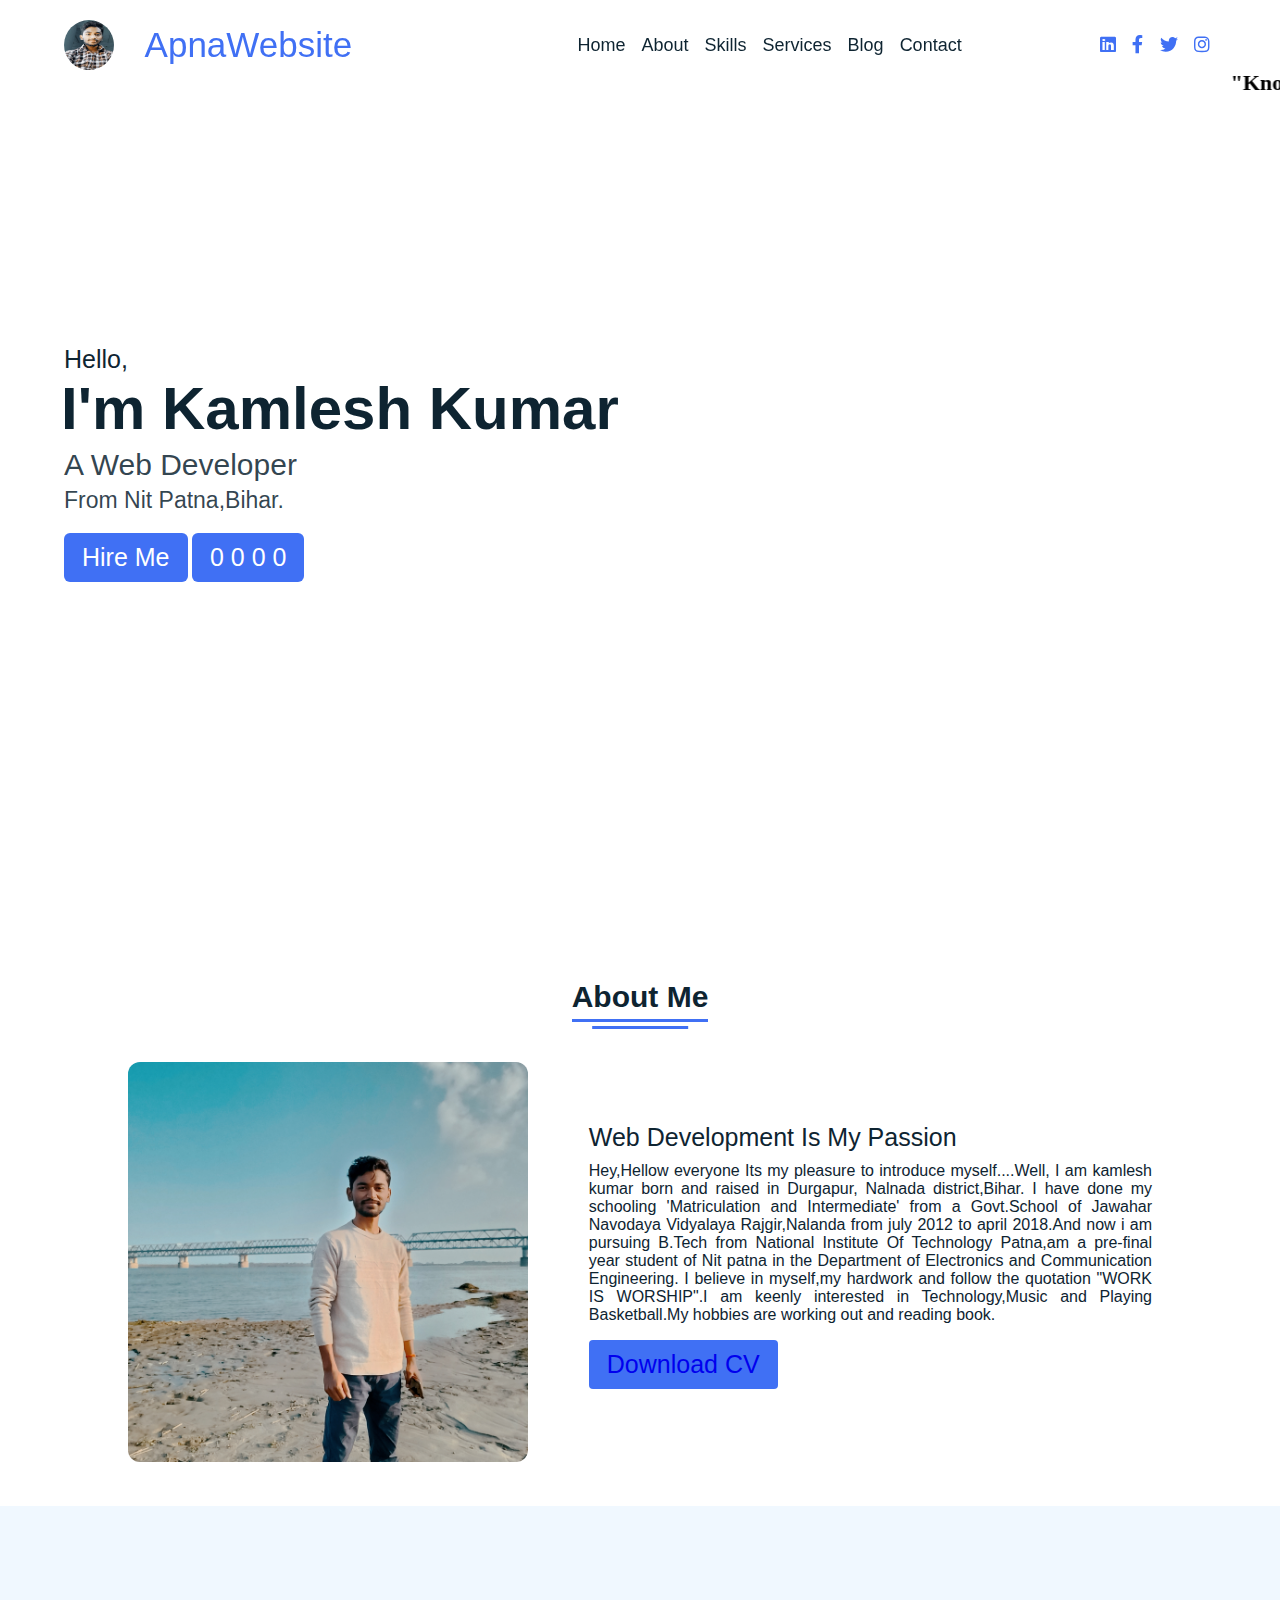
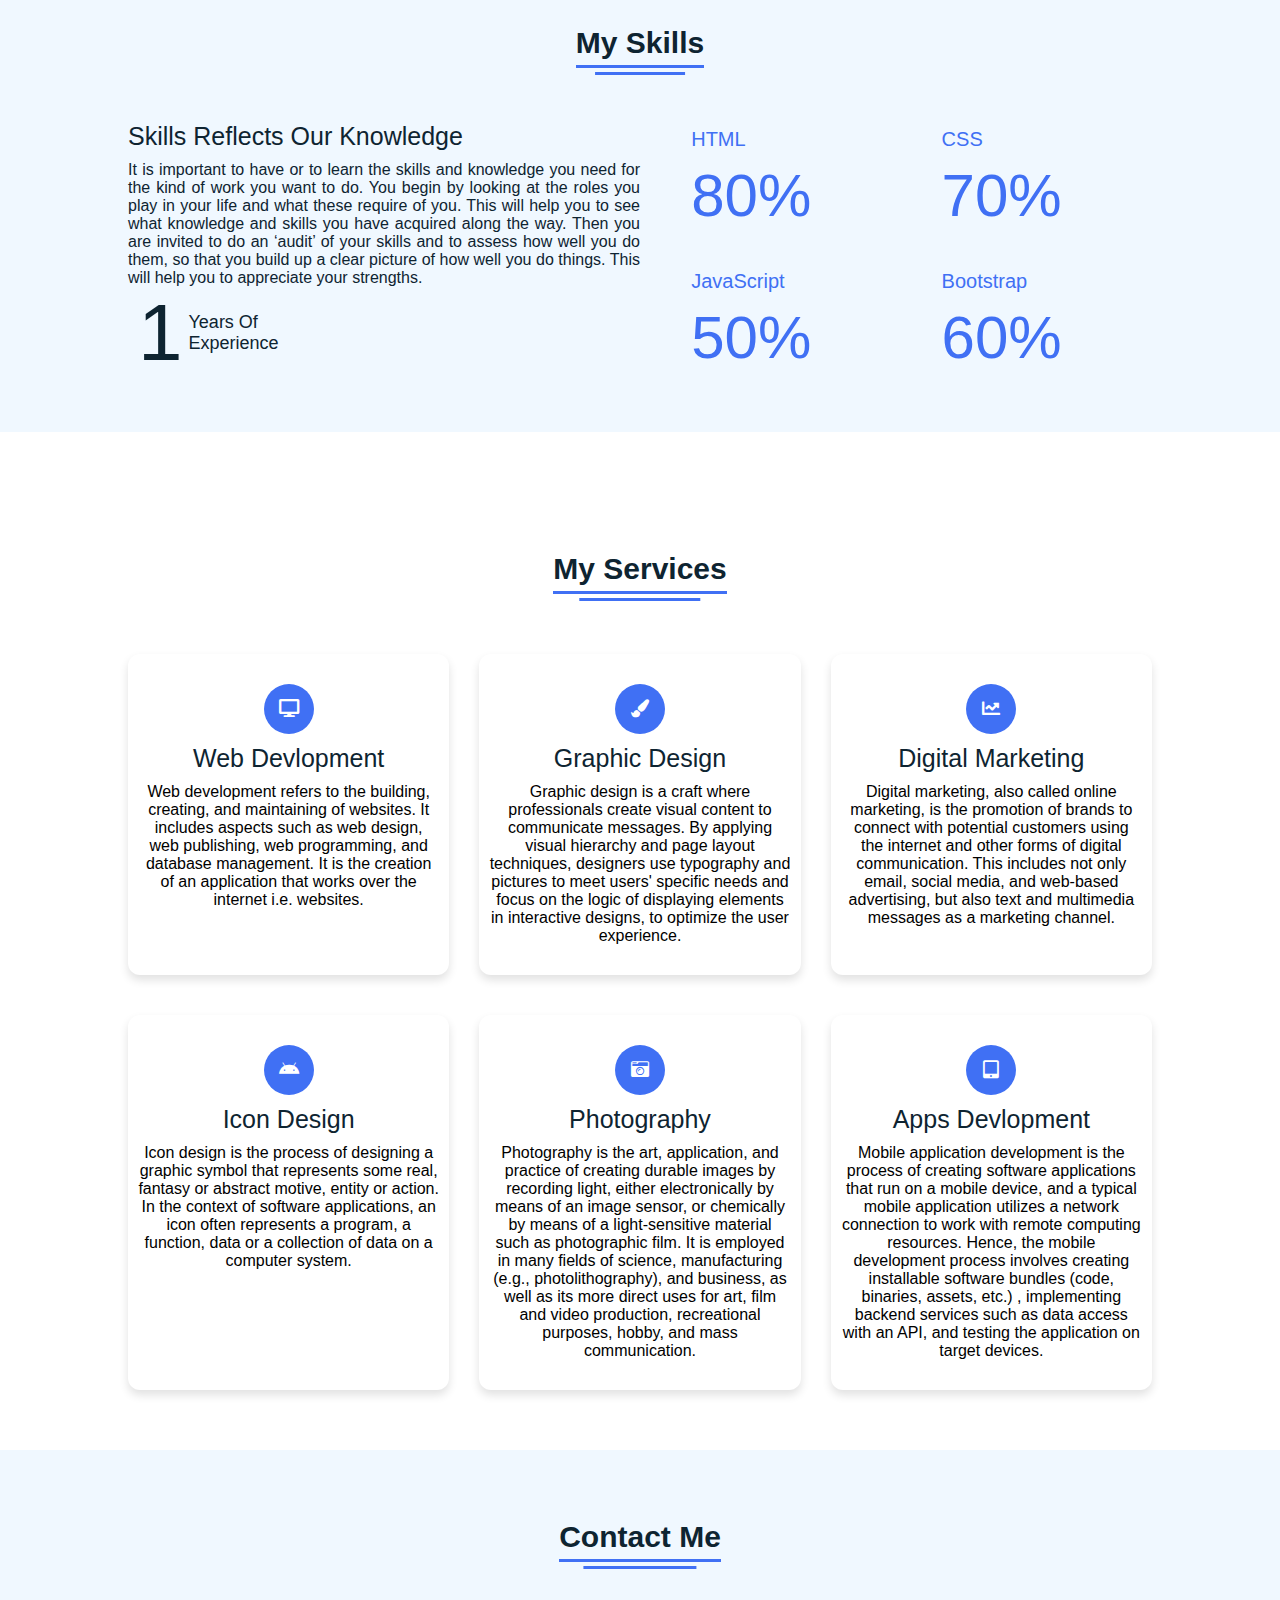
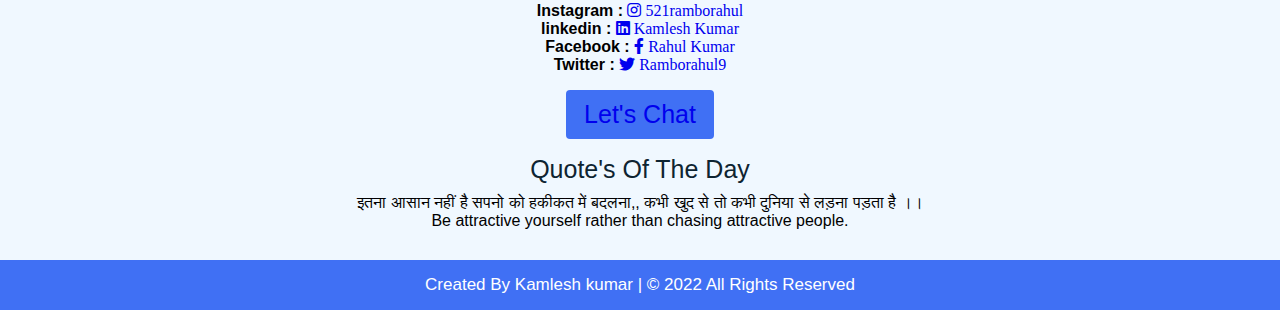
==== index.html @ 99769ff7 "Update index.html" ====
<!DOCTYPE html>
<html lang="en" dir="ltr">

<head>
    <meta charset="UTF-8">
    <title> Ramborahul-a peacefull soul | Home </title>
    <link rel="stylesheet" href="css/style.css">
    <!-- Fontawesome CDN Link -->
    <link rel="stylesheet" href="https://cdnjs.cloudflare.com/ajax/libs/font-awesome/5.15.2/css/all.min.css" />
    <meta name="viewport" content="width=device-width, initial-scale=1.0">
</head>

<body>
    <!-- Move to up button -->
    <div class="scroll-button">
        <a href="#home"><i class="fas fa-arrow-up"></i></a>
    </div>
    <!-- navgaition menu -->
    <nav>
        <div class="navbar">
            <img style=" display: block; width:50px; height: 50px; border-radius: 50%;" src="images/img1.jpg" alt="">
            <div class="logo"><a href="#">ApnaWebsite</a></div>
            <ul class="menu">
                <li><a href="#home">Home</a></li>
                <li><a href="#about">About</a></li>
                <li><a href="#skills">Skills</a></li>
                <li><a href="#services">Services</a></li>
                <li><a href="blog_main.html">Blog</a></li>
                <li><a href="#contact">Contact</a></li>
                <div class="cancel-btn">
                    <i class="fas fa-times"></i>
                </div>
            </ul>
            <div class="media-icons">
                <a href="https://www.linkedin.com/in/kamlesh-kumar-930504196"><i class="fab fa-linkedin"></i></a>
                <a href="https://m.facebook.com/raaz.rahul.5015"><i class="fab fa-facebook-f"></i></a>
                <a href="https://twitter.com/Ramborahul9/"><i class="fab fa-twitter"></i></a>
                <a href="https://www.instagram.com/521ramborahul/"><i class="fab fa-instagram"></i></a>
            </div>
        </div>
        <div class="menu-btn">
            <i class="fas fa-bars"></i>
        </div>
        <marquee>"Knowledge is not the power,implementation of that knowledge is the real power".</marquee>
    </nav>

    <!-- Home Section Start -->
    <section class="home" id="home">
        <div class="home-content">
            <div class="text">
                <div class="text-one">Hello,</div>
                <div class="text-two">I'm Kamlesh Kumar</div>
                <div class="text-three"> A Web Developer</div>
                <div class="text-four">From Nit Patna,Bihar.</div>
              <!--  <div class="text-multiple"> "Knowledge is not the power,implementation of that knowledge is the real power".</div> -->
            </div>
            <div class="button">
                <button>Hire Me</button>
                <button>
                 <div id="counterVisitor">
  <span class="counter-item">0</span>
  <span class="counter-item">0</span>
  <span class="counter-item">0</span>
  <span class="counter-item">0</span>
</div>
              </button>
            </div>
        </div>
    </section>

    <!-- About Section Start -->
    <section class="about" id="about">
        <div class="content">
            <div class="title"><span>About Me</span></div>
            <div class="about-details">
                <div class="left">
                    <img src="images/img4.jpg" alt="">
                </div>
                <div class="right">
                    <div class="topic">Web Development Is My Passion</div>
                    <p>Hey,Hellow everyone Its my pleasure to introduce myself....Well, I am kamlesh kumar born and raised in Durgapur, Nalnada district,Bihar. I have done my schooling 'Matriculation and Intermediate' from a Govt.School of Jawahar Navodaya
                        Vidyalaya Rajgir,Nalanda from july 2012 to april 2018.And now i am pursuing B.Tech from National Institute Of Technology Patna,am a pre-final year student of Nit patna in the Department of Electronics and Communication Engineering.
                        I believe in myself,my hardwork and follow the quotation "WORK IS WORSHIP".I am keenly interested in Technology,Music and Playing Basketball.My hobbies are working out and reading book.</p>
                    <div class="button">
                         <button>  <a id="link" href="images/Resume.jpg">
                            Download CV
                        </a> </button>
                    
                          
                           <script>
                            $(document).ready(function () {
                                $("#link").click(function (e) {
                                    e.preventDefault();
                                      
                                    window.location.href 
                                        = "images/Resume.jpg";
                                });
                            });
                        </script>
                    </div>
                </div>
            </div>
        </div>
    </section>

    <!-- My Skill Section Start -->
    <!-- Section Tag and Other Div will same where we need to put same CSS -->
    <section class="skills" id="skills">
        <div class="content">
            <div class="title"><span>My Skills</span></div>
            <div class="skills-details">
                <div class="text">
                    <div class="topic">Skills Reflects Our Knowledge</div>
                    <p>It is important to have or to learn the skills and knowledge you need for the kind of work you want to do. You begin by looking at the roles you play in your life and what these require of you. This will help you to see what knowledge
                        and skills you have acquired along the way. Then you are invited to do an ‘audit’ of your skills and to assess how well you do them, so that you build up a clear picture of how well you do things. This will help you to appreciate
                        your strengths.</p>
                    <div class="experience">
                        <div class="num">1</div>
                        <div class="exp">Years Of <br> Experience</div>
                    </div>
                </div>
                <div class="boxes">
                    <div class="box">
                        <div class="topic">HTML</div>
                        <div class="per">80%</div>
                    </div>
                    <div class="box">
                        <div class="topic">CSS</div>
                        <div class="per">70%</div>
                    </div>
                    <div class="box">
                        <div class="topic">JavaScript</div>
                        <div class="per">50%</div>
                    </div>
                    <div class="box">
                        <div class="topic">Bootstrap</div>
                        <div class="per">60%</div>
                    </div>
                </div>
            </div>
        </div>
    </section>

    <!-- My Services Section Start -->
    <section class="services" id="services">
        <div class="content">
            <div class="title"><span>My Services</span></div>
            <div class="boxes">
                <div class="box">
                    <div class="icon">
                        <i class="fas fa-desktop"></i>
                    </div>
                    <div class="topic">Web Devlopment</div>
                    <p>Web development refers to the building, creating, and maintaining of websites. It includes aspects such as web design, web publishing, web programming, and database management. It is the creation of an application that works over the
                        internet i.e. websites.</p>
                </div>
                <div class="box">
                    <div class="icon">
                        <i class="fas fa-paint-brush"></i>
                    </div>
                    <div class="topic">Graphic Design</div>
                    <p>Graphic design is a craft where professionals create visual content to communicate messages. By applying visual hierarchy and page layout techniques, designers use typography and pictures to meet users' specific needs and focus on
                        the logic of displaying elements in interactive designs, to optimize the user experience.</p>
                </div>
                <div class="box">
                    <div class="icon">
                        <i class="fas fa-chart-line"></i>
                    </div>
                    <div class="topic">Digital Marketing</div>
                    <p>Digital marketing, also called online marketing, is the promotion of brands to connect with potential customers using the internet and other forms of digital communication. This includes not only email, social media, and web-based
                        advertising, but also text and multimedia messages as a marketing channel.</p>
                </div>
                <div class="box">
                    <div class="icon">
                        <i class="fab fa-android"></i>
                    </div>
                    <div class="topic">Icon Design</div>
                    <p>Icon design is the process of designing a graphic symbol that represents some real, fantasy or abstract motive, entity or action. In the context of software applications, an icon often represents a program, a function, data or a collection
                        of data on a computer system.</p>
                </div>
                <div class="box">
                    <div class="icon">
                        <i class="fas fa-camera-retro"></i>
                    </div>
                    <div class="topic">Photography</div>
                    <p>Photography is the art, application, and practice of creating durable images by recording light, either electronically by means of an image sensor, or chemically by means of a light-sensitive material such as photographic film. It
                        is employed in many fields of science, manufacturing (e.g., photolithography), and business, as well as its more direct uses for art, film and video production, recreational purposes, hobby, and mass communication.</p>
                </div>
                <div class="box">
                    <div class="icon">
                        <i class="fas fa-tablet-alt"></i>
                    </div>
                    <div class="topic">Apps Devlopment</div>
                    <p>Mobile application development is the process of creating software applications that run on a mobile device, and a typical mobile application utilizes a network connection to work with remote computing resources. Hence, the mobile
                        development process involves creating installable software bundles (code, binaries, assets, etc.) , implementing backend services such as data access with an API, and testing the application on target devices.</p>
                </div>
            </div>
        </div>
    </section>

    <!-- Contact Me section Start -->
    <section class="contact" id="contact">
        <div class="content">
            <div class="title"><span>Contact Me</span></div>
            <div class="text">
                <!-- <strong>Email : </strong>raazrahul52001@gmail.com <br>  -->

                <strong>Instagram : </strong><a href="https://www.instagram.com/521ramborahul/"><i class="fab fa-instagram"> 521ramborahul</i></a> <br>
                <strong>linkedin : </strong><a href="https://www.linkedin.com/in/kamlesh-kumar-930504196"><i class="fab fa-linkedin"> Kamlesh Kumar</i></a> <br>
                <strong>Facebook : </strong><a href="https://m.facebook.com/raaz.rahul.5015"><i class="fab fa-facebook-f"> Rahul Kumar</i></a> <br>

                <strong>Twitter : </strong> <a href="https://twitter.com/Ramborahul9/"><i class="fab fa-twitter"> Ramborahul9</i></a>
                <br>
                <div class="button">
                     <button><a href="chat/index.html">Let's Chat</a></button> 
                </div>
                <div class="topic">Quote's Of The Day</div>
                <p>इतना आसान नहीं है सपनो को हकीकत में बदलना,, कभी खुद से तो कभी दुनिया से लड़ना पड़ता है ।।
                </p>
                <p>Be attractive yourself rather than chasing attractive people.</p>
            </div>
        </div>
    </section>

    <!-- Footer Section Start -->
    <footer>
        <div class="text">
            <span>Created By <a href="#">Kamlesh kumar</a> | &#169; 2022 All Rights Reserved</span>
        </div>
    </footer>

    <script src="js/script.js"></script>
</body>

</html>
---- css/style.css ----
*{
    margin: 0;
    padding: 0;
    box-sizing: border-box;
    text-decoration: none;
    scroll-behavior: smooth;
  }
  
  /* Custom Scroll Bar CSS */
  ::-webkit-scrollbar {
      width: 10px;
  }
  ::-webkit-scrollbar-track {
      background: #f1f1f1;
  }
  ::-webkit-scrollbar-thumb {
      background: #6e93f7;
      border-radius: 12px;
      transition: all 0.3s ease;
  }
  
  ::-webkit-scrollbar-thumb:hover {
      background: #4070f4;
  }
  /* navbar styling */
  nav{
    position: fixed;
    width: 100%;
    padding: 20px 0;
    z-index: 998;
    transition: all 0.3s ease;
    font-family: 'Ubuntu', sans-serif;
  }
  nav.sticky{
    background: #4070f4;
    padding: 13px 0;
  }
  nav .navbar{
    width: 90%;
    display: flex;
    justify-content: space-between;
    align-items: center;
    margin: auto;
  }
  nav .navbar .logo a{
    font-weight: 500;
    font-size: 35px;
    color: #4070f4;
    margin-left: -45%;
  }
  nav.sticky .navbar .logo a{
    color: #fff;
  }
  nav .navbar .menu{
    display: flex;
    position: relative;
  }
  nav .navbar .menu li{
    list-style: none;
    margin: 0 8px;
  }
  .navbar .menu a{
    font-size: 18px;
    font-weight: 500;
    color: #0E2431;
    padding: 6px 0;
    transition: all 0.4s ease;
  }
  .navbar .menu a:hover{
    color: #4070f4;
  }
  nav.sticky .menu a{
    color: #FFF;
  }
  nav.sticky .menu a:hover{
    color: #0E2431;
  }
  .navbar .media-icons a{
    color: #4070f4;
    font-size: 18px;
    margin: 0 6px;
  }
  nav.sticky .media-icons a{
    color: #FFF;
  }
  
  /* Side Navigation Menu Button CSS */
  nav .menu-btn,
  .navbar .menu .cancel-btn{
    position: absolute;
    color: #fff;
    right: 30px;
    top: 20px;
    font-size: 20px;
    cursor: pointer;
    transition: all 0.3s ease;
    display: none;
  }
  nav .menu-btn{
    color: #4070f4;
  }
  nav.sticky .menu-btn{
    color: #FFF;
  }
  .navbar .menu .menu-btn{
    color: #fff;
  }
  
  /* home section styling */
  .home{
    height: 100vh;
    width: 100%;
    background-image: url("https://source.unsplash.com/1400x1020/?sunrise,sunset");
   
    background-size: cover;
    background-position: center;
    background-attachment: fixed;
    font-family: 'Ubuntu', sans-serif;
  }
  .home .home-content{
    width: 90%;
    height: 100%;
    margin: auto;
    display: flex;
    flex-direction: column;
    justify-content: center;
  }
  .home .text-one{
    font-size: 25px;
    color: #0E2431;
  }
  .home .text-two{
    color: #0E2431;
    font-size: 60px;
    font-weight: 600;
    margin-left: -3px;
  }
  .home .text-three{
    font-size: 30px;
    margin: 5px 0;
    color: #0e2431d8;
  }
  .home .text-four{
    font-size: 23px;
    margin: 5px 0;
    color: #0e2431d7;
  }
  .home .text-multiple{
    font-size: 20px;
    margin: 5px 0;
    color:black;
  }

  .home .button{
    margin: 14px 0;
  }
  .home .button button{
    outline: none;
    padding: 8px 16px;
    border-radius: 6px;
    font-size: 25px;
    font-weight: 400;
    background: #4070f4;
    color: #fff;
    cursor: pointer;
    border: 2px solid transparent;
    transition: all 0.4s ease;
  }
  .home .button button:hover{
    border-color: #4070f4;
    background-color: #fff;
    color: #4070f4;
  }
  
  /* About Section Styling */
  /* Those Elements Where We Have Apply Same CSS,
   I'm Selecting Directly 'Section Tag' and 'Class'  */
  section{
    padding-top: 40px;
  }
  section .content{
    width: 80%;
    margin: 40px auto;
    font-family: 'Poppins', sans-serif;
  }
  .about .about-details{
    display: flex;
    justify-content: space-between;
    align-items: center;
  }
  section .title{
    display: flex;
    justify-content: center;
    margin-bottom: 40px;
  }
  section .title span{
    color: #0E2431;
    font-size: 30px;
    font-weight: 600;
    position: relative;
    padding-bottom: 8px;
  }
  section .title span::before,
  section .title span::after{
    content: '';
    position: absolute;
    height: 3px;
    width: 100%;
    background: #4070f4;
    left: 0;
    bottom: 0;
  }
  section .title span::after{
    bottom: -7px;
    width: 70%;
    left: 50%;
    transform: translateX(-50%);
  }
  .about .about-details .left{
    width: 45%;
  }
  .about .left img{
    height: 400px;
    width: 400px;
    object-fit: cover;
    border-radius: 12px;
  }
  .about-details .right{
    width: 55%;
  }
  section  .topic{
    color: #0E2431;
    font-size: 25px;
    font-weight: 500;
    margin-bottom: 10px;
  }
  .about-details .right p{
    text-align: justify;
    color: #0E2431;
  }
  section .button{
    margin: 16px 0;
  }
  section .button button{
    outline: none;
    padding: 8px 16px;
    border-radius: 4px;
    font-size: 25px;
    font-weight: 400;
    background: #4070f4;
    color: #fff;
    border: 2px solid transparent;
    cursor: pointer;
    transition: all 0.4s ease;
  }
  section .button button:hover{
    border-color: #4070f4;
    background-color: #fff;
    color: #4070f4;
  }
  
   /* My Skills CSS */
   .skills{
     background: #F0F8FF;
   }
   .skills .content{
     padding: 40px 0;
   }
   .skills .skills-details{
     display: flex;
     justify-content: space-between;
     align-items: center;
   }
   .skills-details .text{
     width: 50%;
   }
   .skills-details p{
     color: #0E2431;
     text-align: justify;
   }
  .skills .skills-details .experience{
    display: flex;
    align-items: center;
    margin: 0 10px;
  }
  .skills-details .experience .num{
    color: #0E2431;
    font-size: 80px;
  }
  .skills-details .experience .exp{
    color: #0E2431;
    margin-left: 20px;
    font-size: 18px;
    font-weight: 500;
    margin: 0 6px;
  }
  .skills-details .boxes{
    width: 45%;
    display: flex;
    flex-wrap: wrap;
    justify-content: space-between;
  }
  .skills-details .box{
    width: calc(100% / 2 - 20px);
    margin: 20px 0;
  }
  .skills-details .boxes .topic{
    font-size: 20px;
    color: #4070f4;
  }
  .skills-details .boxes .per{
    font-size: 60px;
    color: #4070f4;
  }
  
  /* My Services CSS */
  .services .boxes{
    display: flex;
    flex-wrap: wrap;
    justify-content: space-between;
  }
  .services .boxes .box{
    margin: 20px 0;
    width: calc(100% / 3 - 20px);
    text-align: center;
    border-radius: 12px;
    padding: 30px 10px;
    box-shadow: 0 5px 10px rgba(0, 0, 0, 0.12);
    cursor: default;
    transition: all 0.4s ease;
  }
  .services .boxes .box:hover{
    background: #4070f4;
    color: #fff;
  }
  .services .boxes .box .icon{
    height: 50px;
    width: 50px;
    background: #4070f4;
    border-radius: 50%;
    text-align: center;
    line-height: 50px;
    font-size: 18px;
    color: #fff;
    margin: 0 auto 10px auto;
    transition: all 0.4s ease;
  }
  .boxes .box:hover .icon{
    background-color: #fff;
    color: #4070f4;
  }
  .services .boxes .box:hover .topic,
  .services .boxes .box:hover p{
    color: #0E2431;
    transition: all 0.4s ease;
  }
  .services .boxes .box:hover .topic,
  .services .boxes .box:hover p{
    color: #fff;
  }
  /* Contact Me CSS */
  .contact{
    background: #F0F8FF;
  }
  .contact .content{
    margin: 0 auto;
    padding: 30px 0;
  }
  .contact .text{
    width: 80%;
    text-align: center;
    margin: auto;
  }
  
  /* Footer CSS */
  footer{
    background: #4070f4;
    padding: 15px 0;
    text-align: center;
    font-family: 'Poppins', sans-serif;
  }
  footer .text span{
    font-size: 17px;
    font-weight: 400;
    color: #fff;
  }
  footer .text span a{
    font-weight: 500;
    color: #FFF;
  }
  footer .text span a:hover{
    text-decoration: underline;
  }
  /* Scroll TO Top Button CSS */
  .scroll-button a{
    position: fixed;
    bottom: 20px;
    right: 20px;
    color: #fff;
    background: #4070f4;
    padding: 7px 12px;;
    font-size: 18px;
    border-radius: 6px;
    box-shadow: rgba(0, 0, 0, 0.15);
    display: none;
  }
  
  /* Responsive Media Query */
  @media (max-width: 1190px) {
    section .content{
      width: 85%;
    }
  }
  @media (max-width: 1000px) {
    .about .about-details{
      justify-content: center;
      flex-direction: column;
    }
    .about .about-details .left{
      display: flex;
      justify-content: center;
      width: 100%;
    }
    .about-details .right{
      width: 90%;
      margin: 40px 0;
    }
    .services .boxes .box{
      margin: 20px 0;
      width: calc(100% / 2 - 20px);
    }
  }
  @media (max-width: 900px) {
    .about .left img{
      height: 350px;
      width: 350px;
    }
  }
  
  @media (max-width: 750px) {
    nav .navbar{
      width: 90%;
    }
    nav .navbar .menu{
      position: fixed;
      left: -100%;
      top: 0;
      background: #0E2431;
      height: 100vh;
      max-width: 400px;
      width: 100%;
      padding-top: 60px;
      flex-direction: column;
      align-items: center;
      transition: all 0.5s ease;
    }
    .navbar.active .menu{
      left: 0;
    }
    nav .navbar .menu a{
      font-size: 23px;
      display: block;
      color: #fff;
      margin: 10px 0;
    }
    nav.sticky .menu a:hover{
      color: #4070f4;
    }
    nav .navbar .media-icons{
      display: none;
    }
    nav .menu-btn,
    .navbar .menu .cancel-btn{
      display: block;
    }
    .home .text-two{
      font-size: 65px;
    }
    .home .text-three{
      font-size: 35px;
    }
    .skills .skills-details{
      align-items: center;
      justify-content: center;
      flex-direction: column;
    }
    .skills-details .text{
      width: 100%;
      margin-bottom: 50px;
    }
    .skills-details .boxes{
      justify-content: center;
      align-items: center;
      width: 100%;
    }
    .services .boxes .box{
      margin: 20px 0;
      width: 100%;
    }
    .contact .text{
      width: 100%;
  }
  }
  
  @media (max-width: 500px){
    .home .text-two{
      font-size: 55px;
    }
    .home .text-three{
      font-size: 33px;
    }
    .skills-details .boxes .per{
      font-size: 50px;
      color: #4070f4;
    }
  }
marquee{
    font-size: 22px;
    font-weight: 600;
    color: black;
    font-family: cursive;
    }
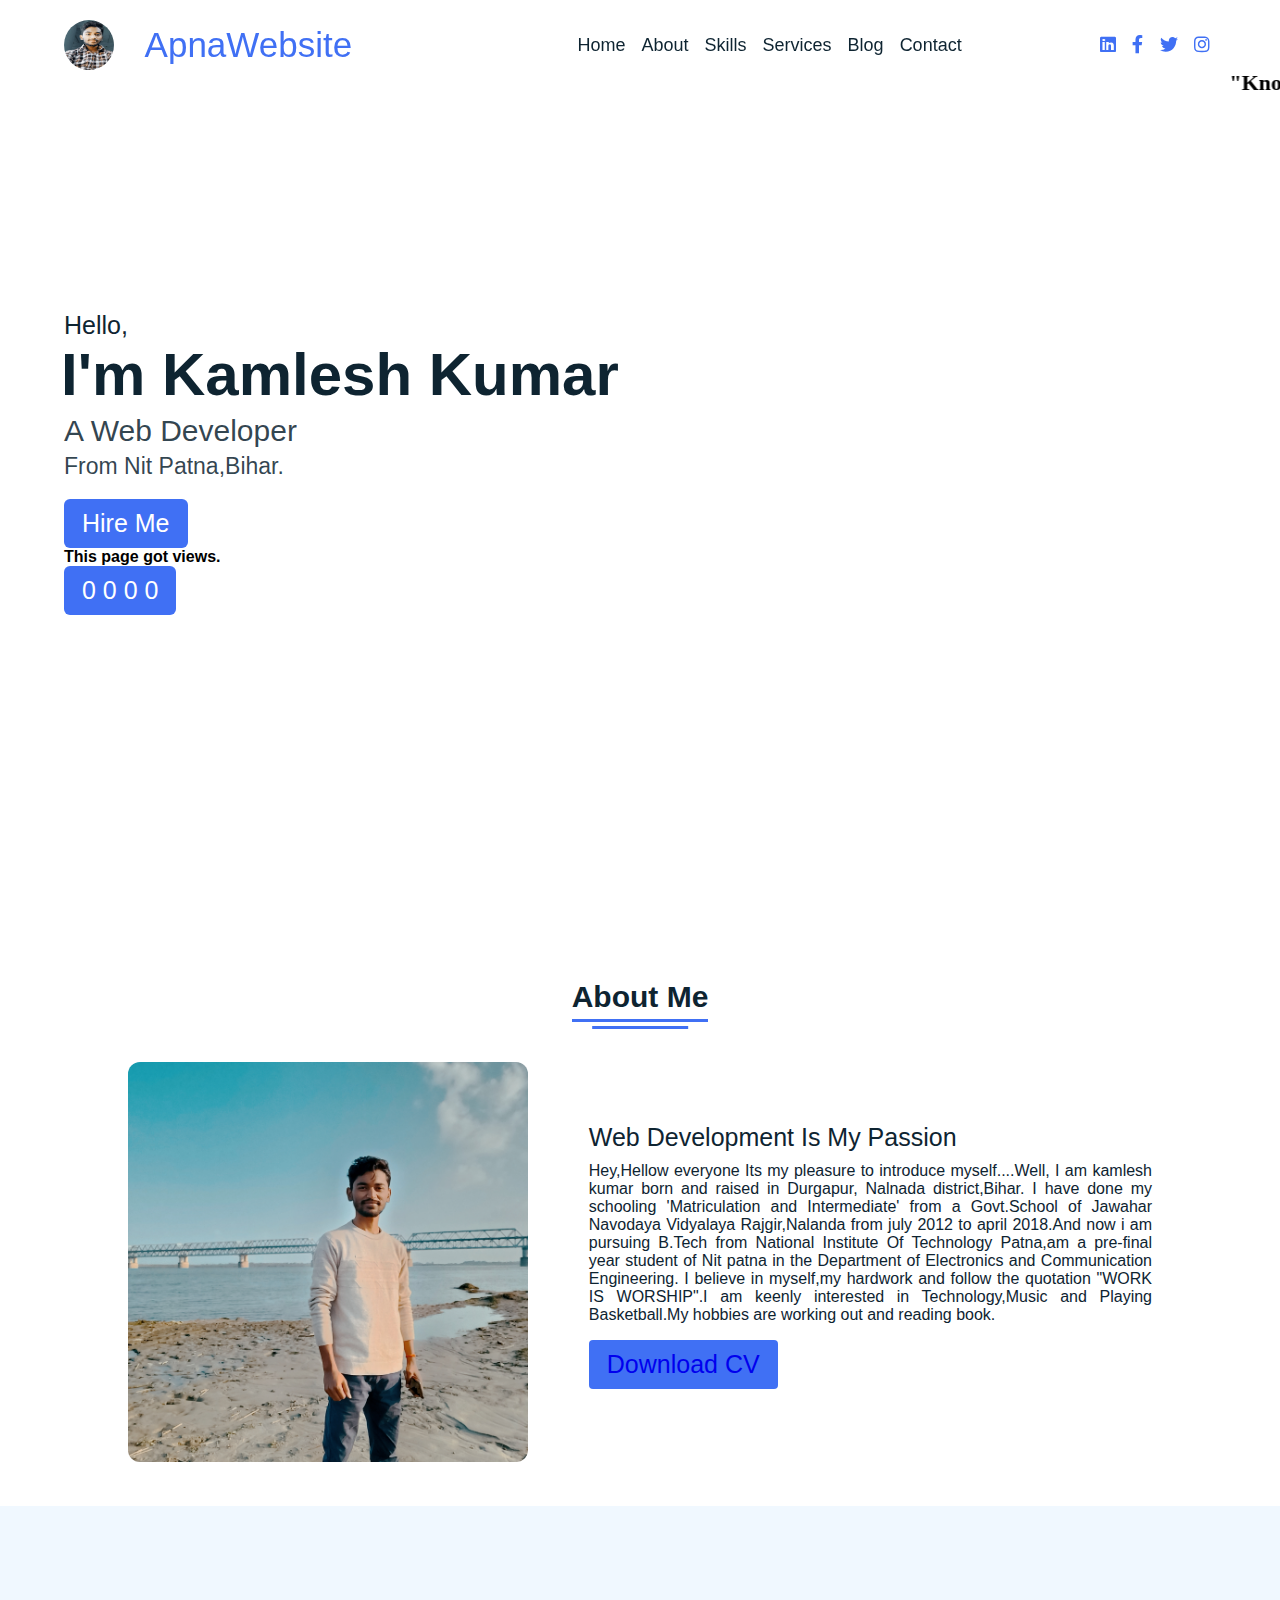
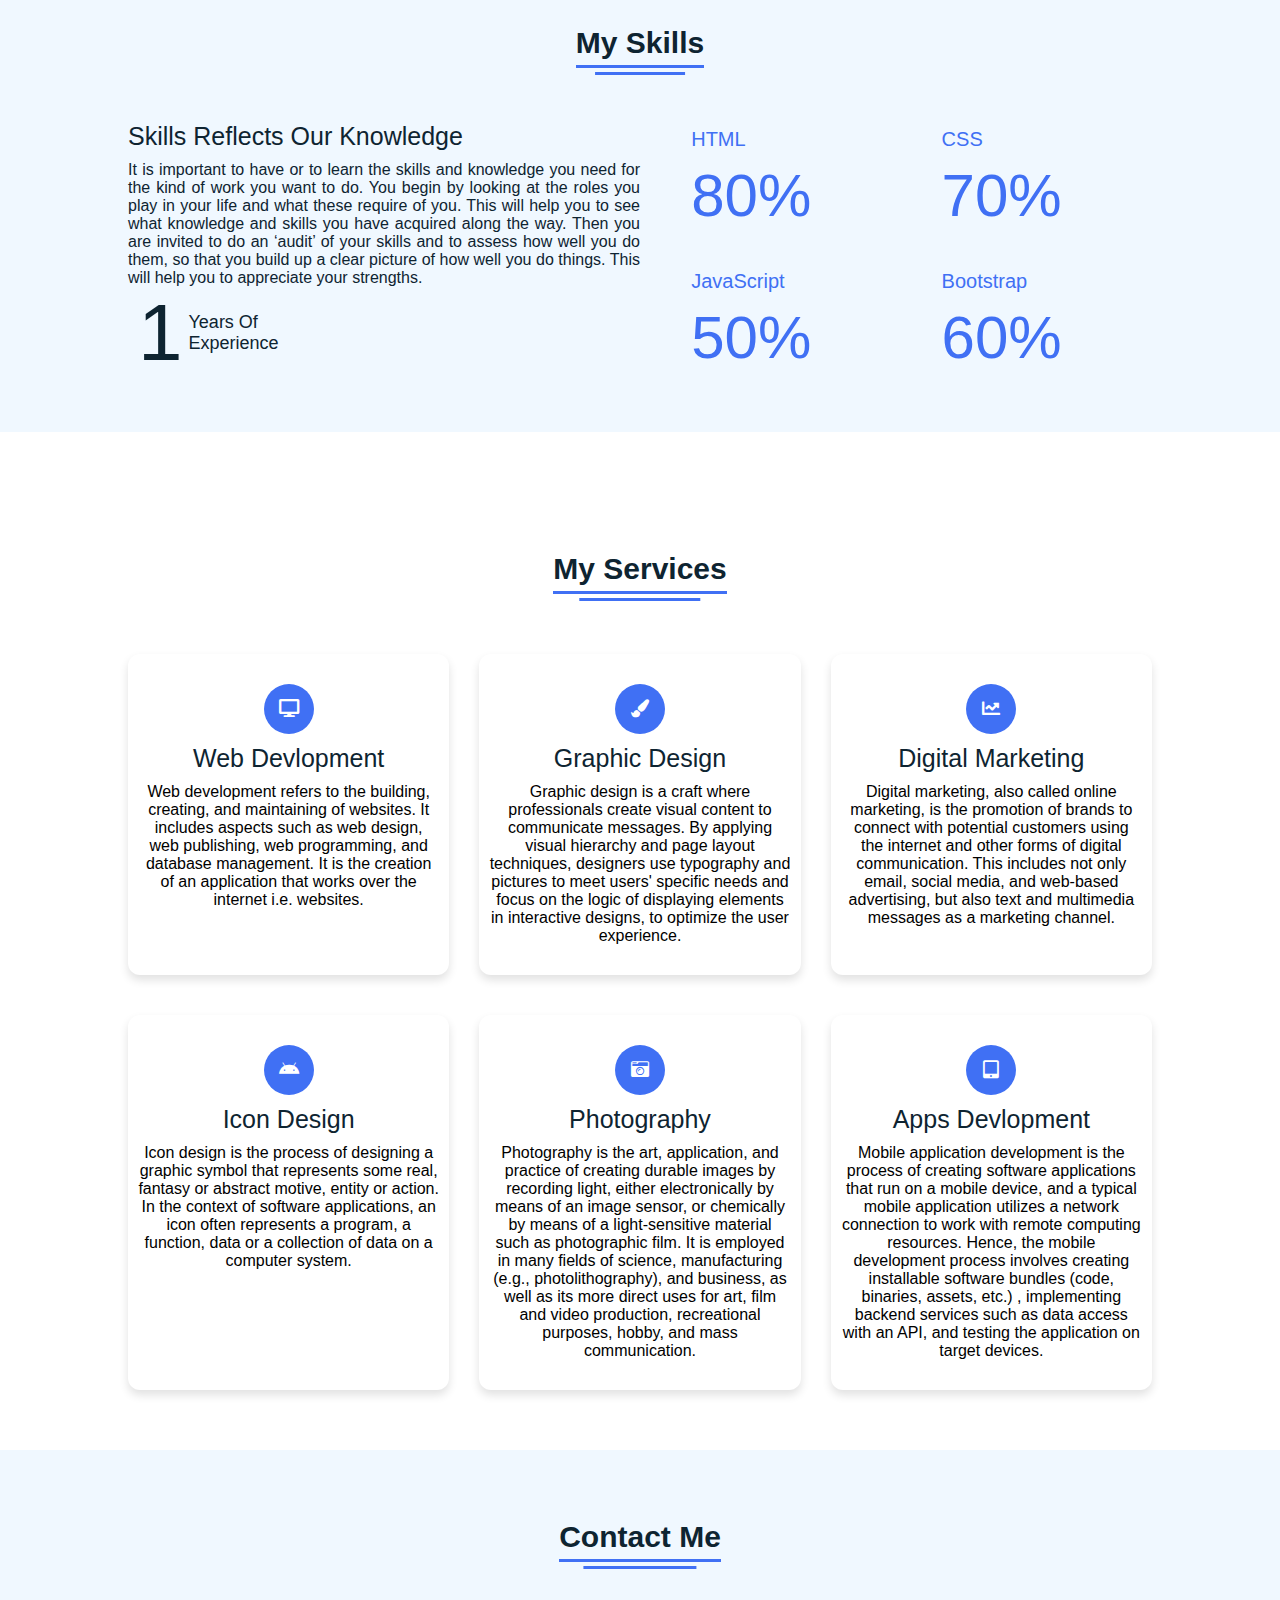
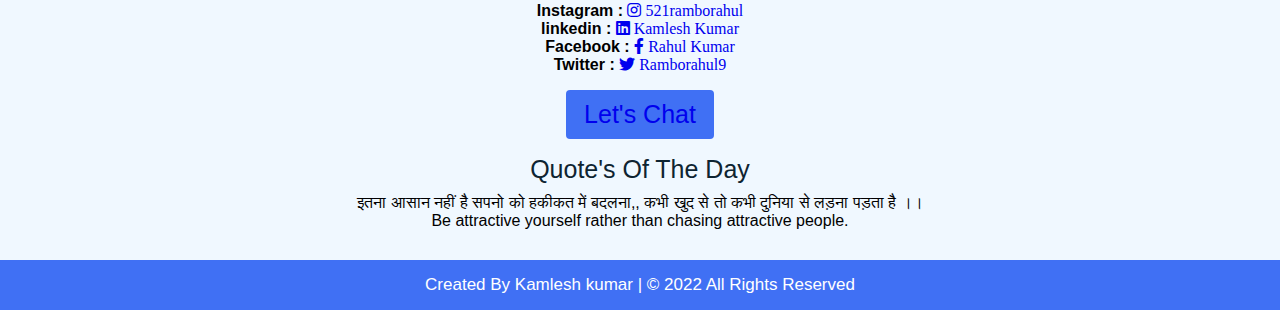
==== commit c4526cde: "Update index.html" ====
--- a/index.html
+++ b/index.html
@@ -8,6 +8,8 @@
     <!-- Fontawesome CDN Link -->
     <link rel="stylesheet" href="https://cdnjs.cloudflare.com/ajax/libs/font-awesome/5.15.2/css/all.min.css" />
     <meta name="viewport" content="width=device-width, initial-scale=1.0">
+    
+    <script src="https://api.countapi.xyz/hit/github.com/visits?callback=liveViews" async></script>
 </head>
 
 <body>
@@ -56,6 +58,7 @@
             </div>
             <div class="button">
                 <button>Hire Me</button>
+                <h4>This page got <span id="visits"></span> views.</h4>
                 <button>
                  <div id="counterVisitor">
   <span class="counter-item">0</span>
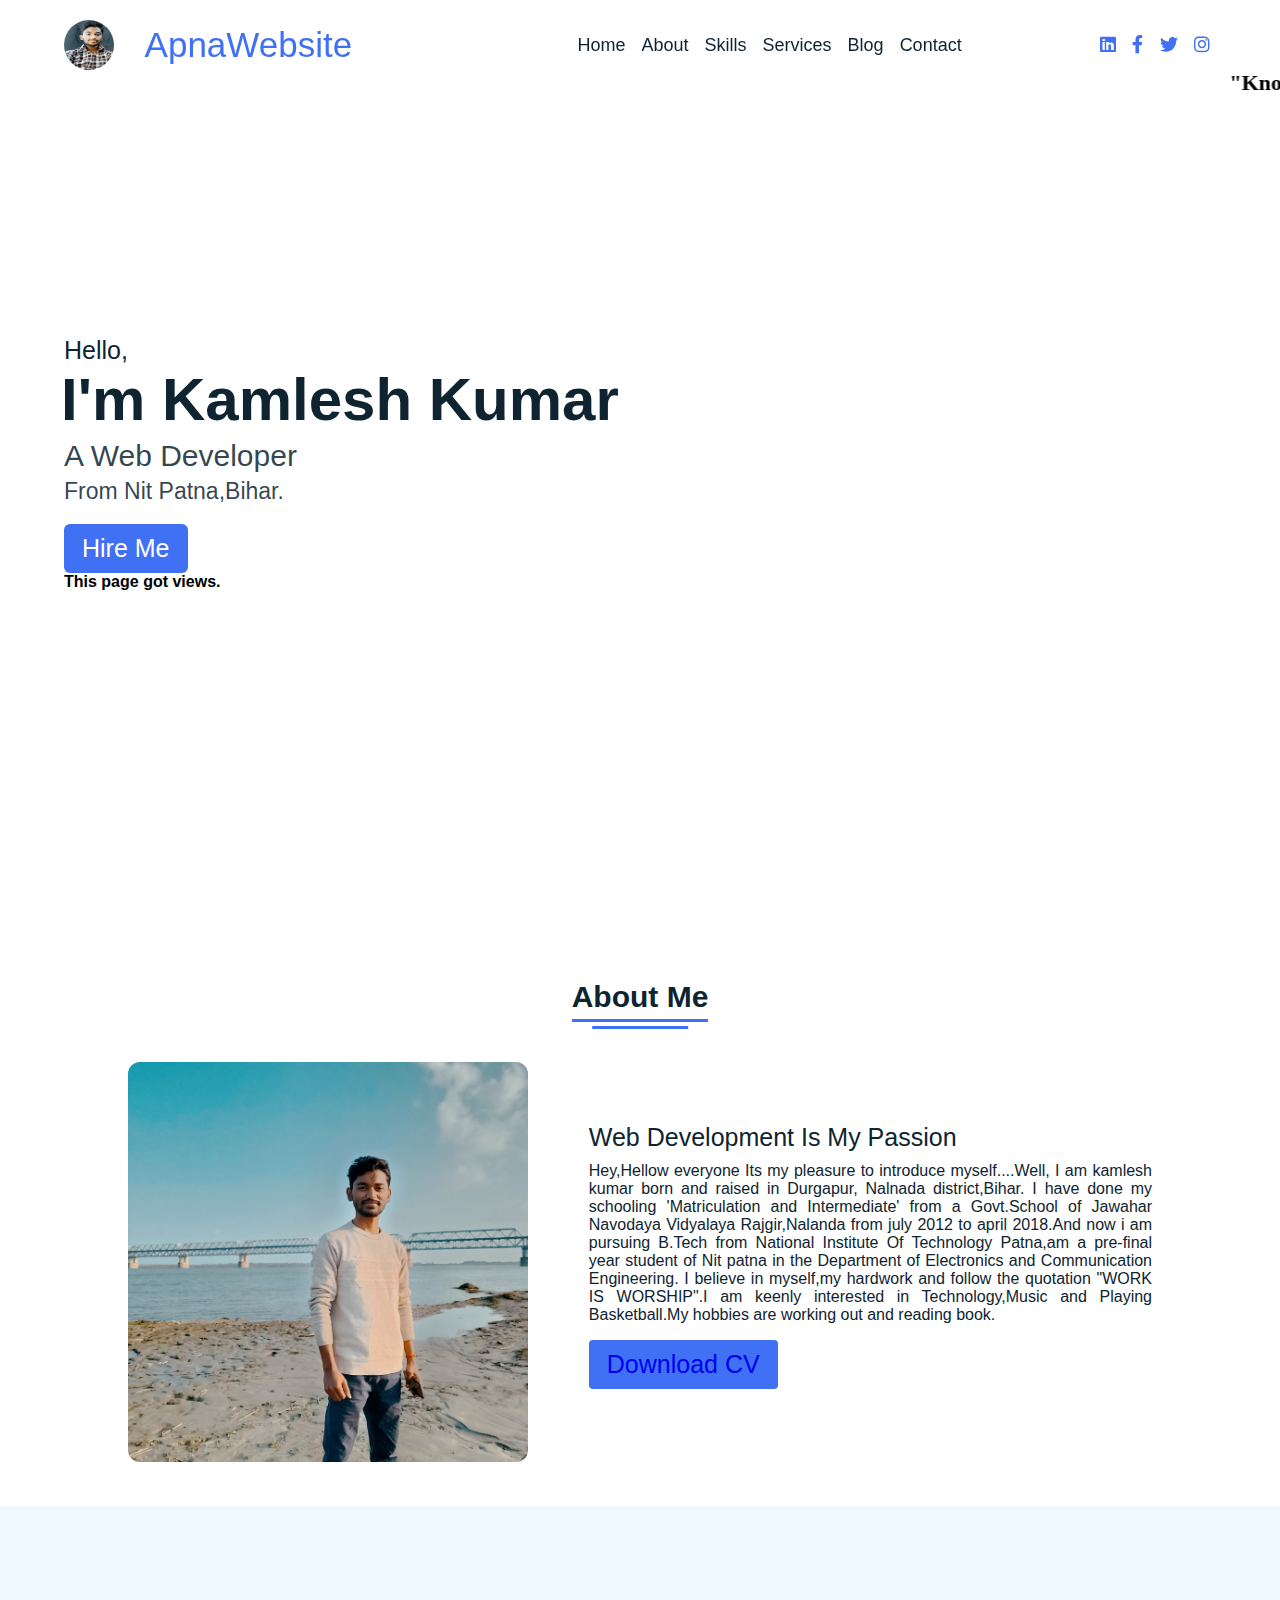
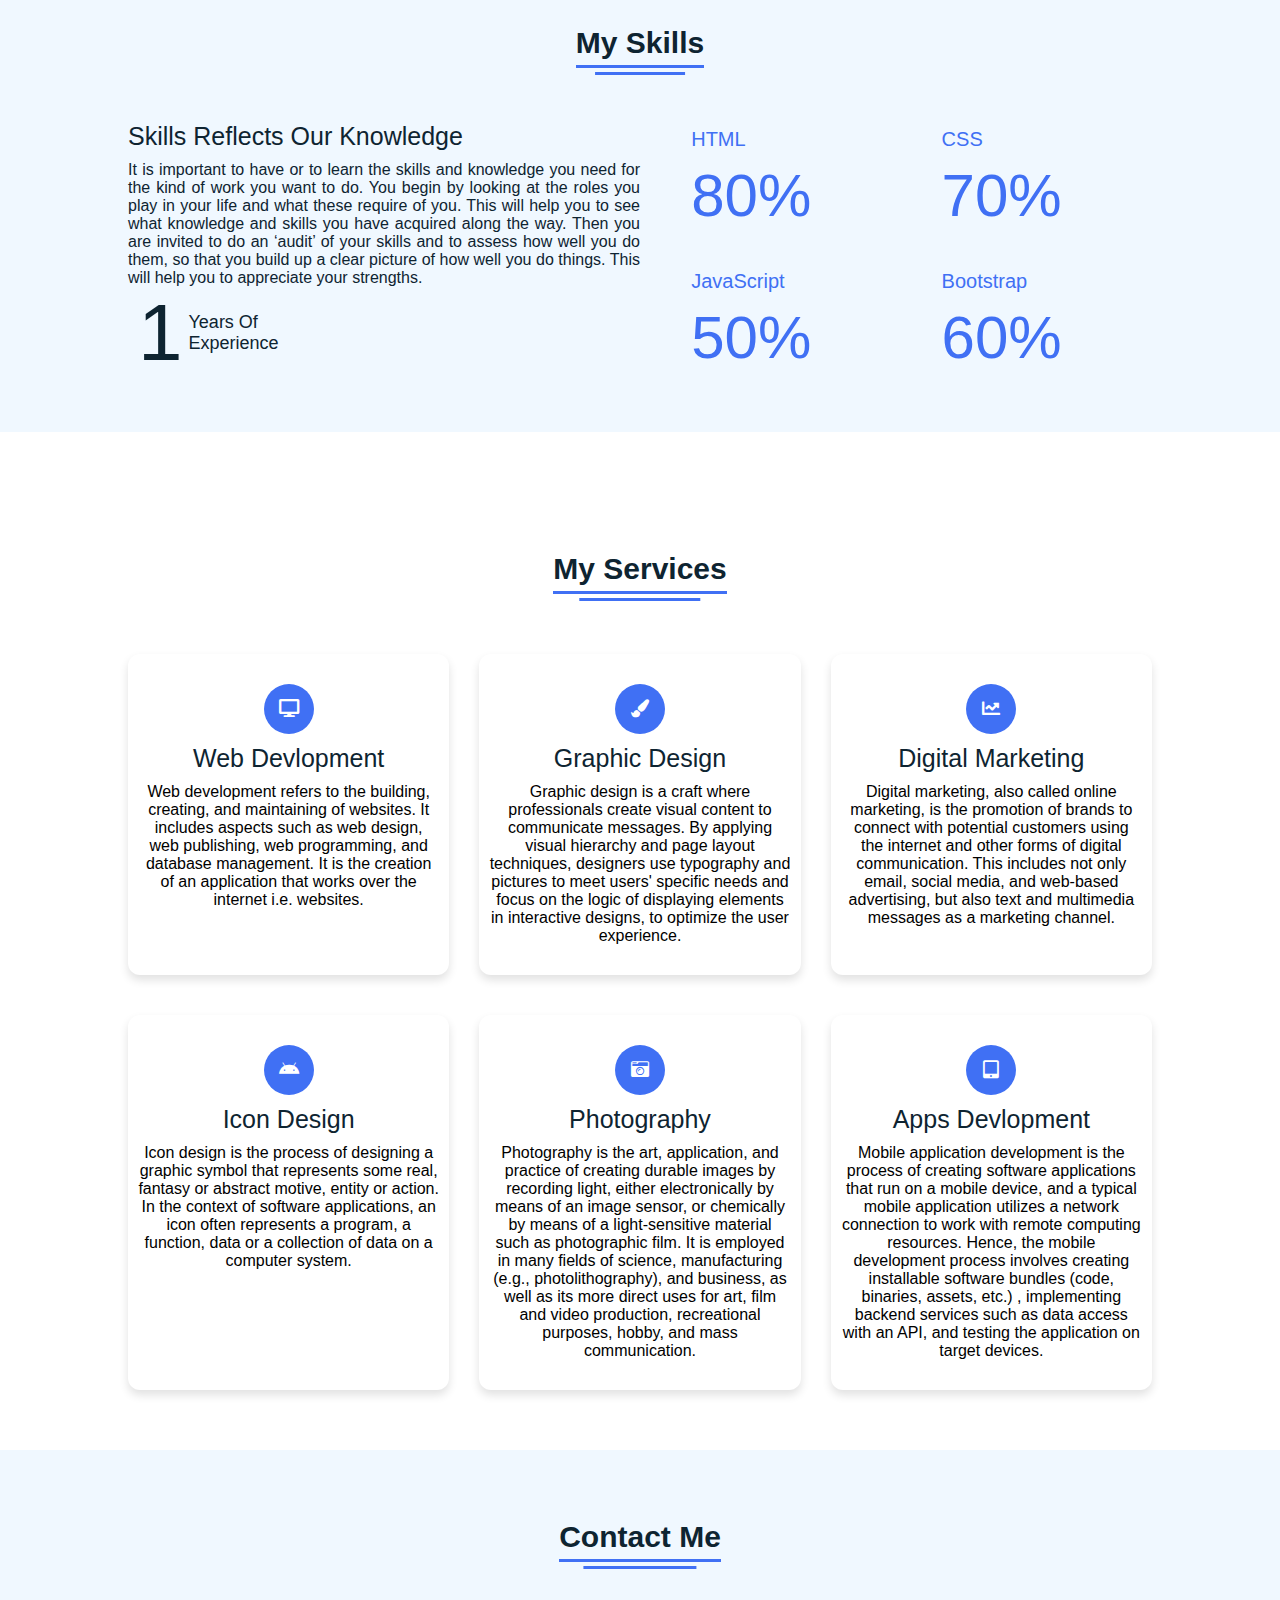
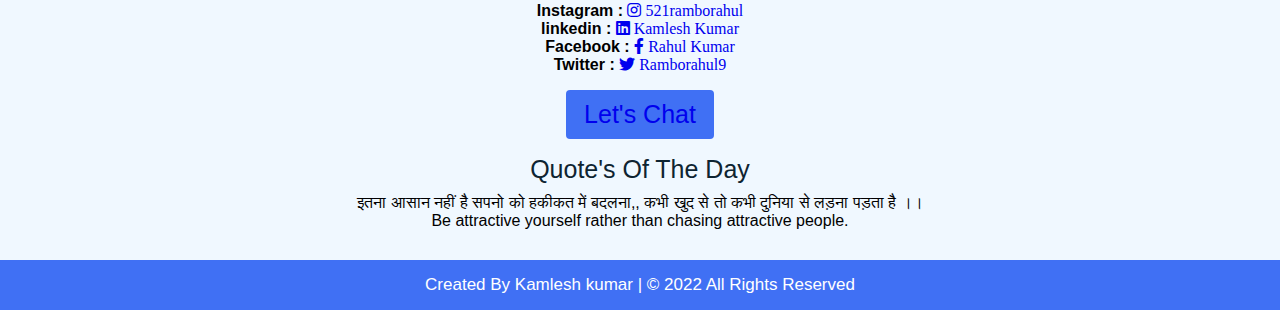
==== commit 9339aa5a: "Update index.html" ====
--- a/index.html
+++ b/index.html
@@ -59,14 +59,6 @@
             <div class="button">
                 <button>Hire Me</button>
                 <h4>This page got <span id="visits"></span> views.</h4>
-                <button>
-                 <div id="counterVisitor">
-  <span class="counter-item">0</span>
-  <span class="counter-item">0</span>
-  <span class="counter-item">0</span>
-  <span class="counter-item">0</span>
-</div>
-              </button>
             </div>
         </div>
     </section>
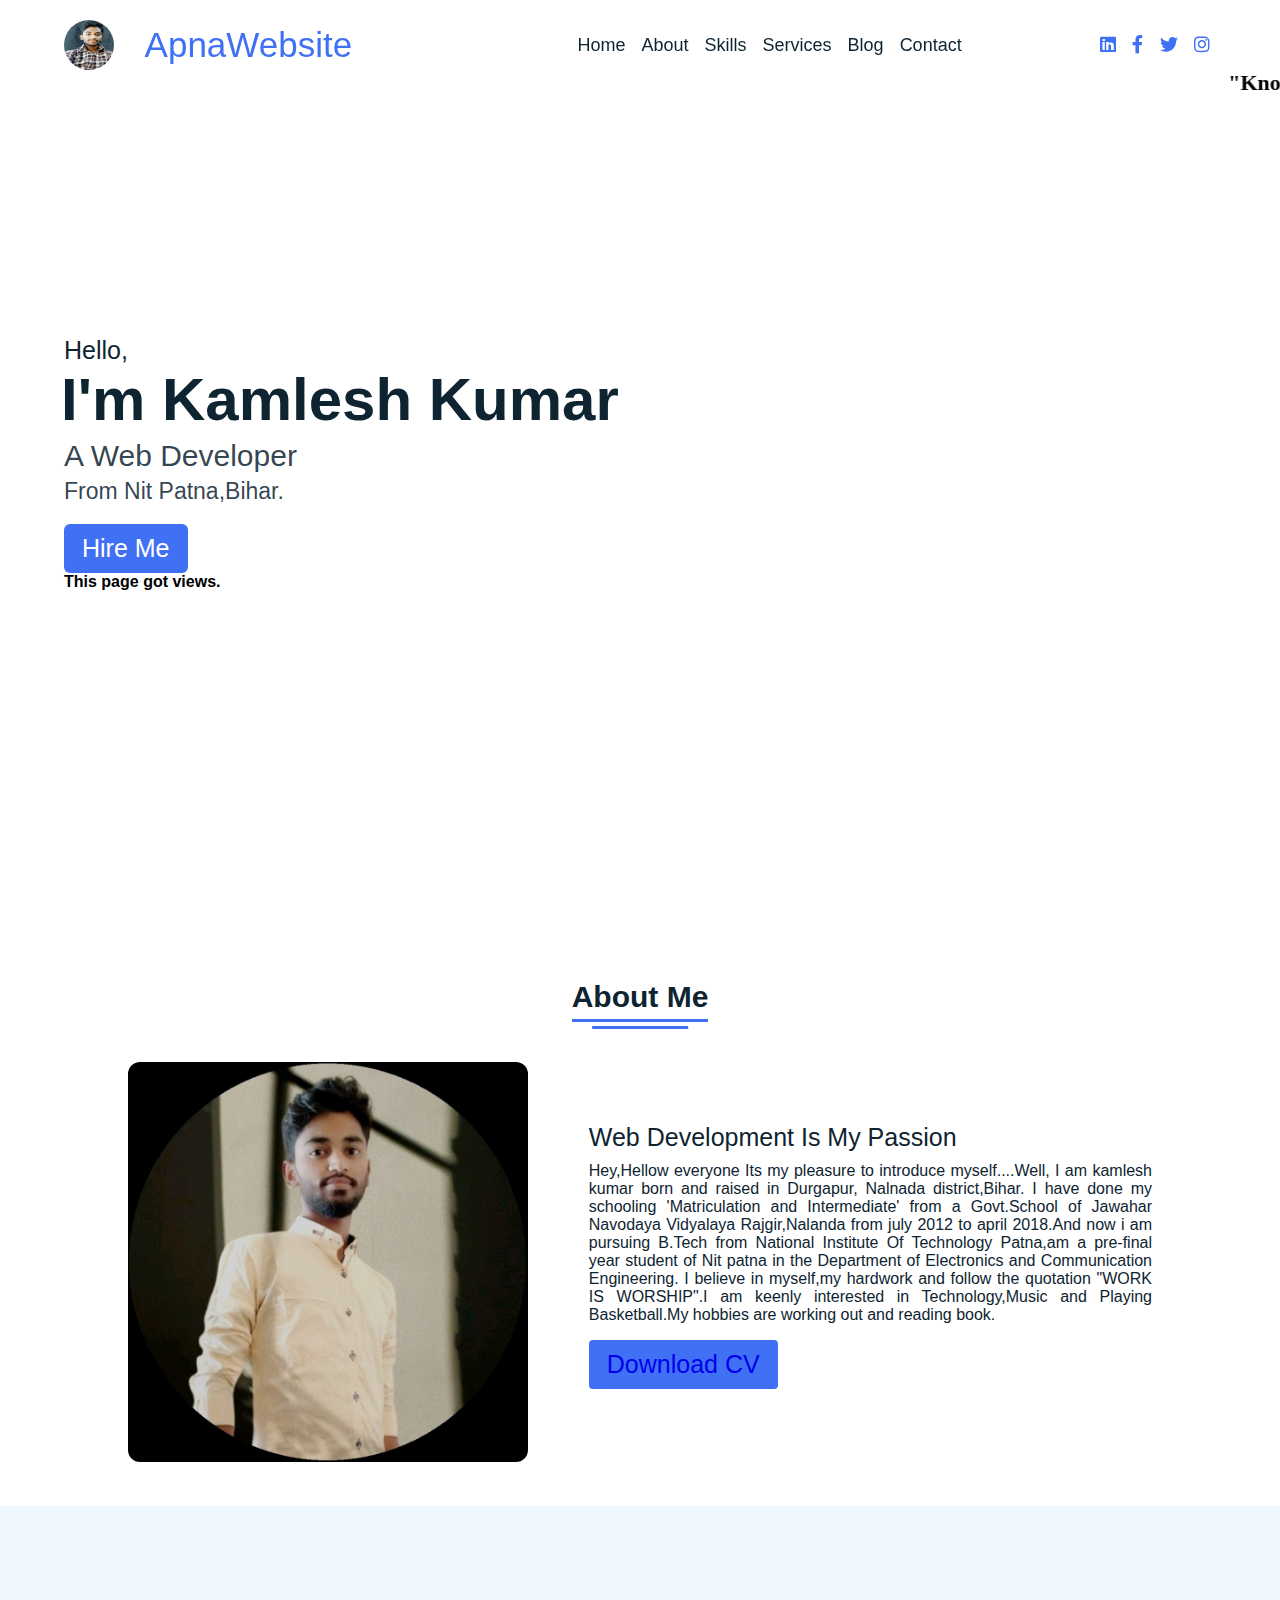
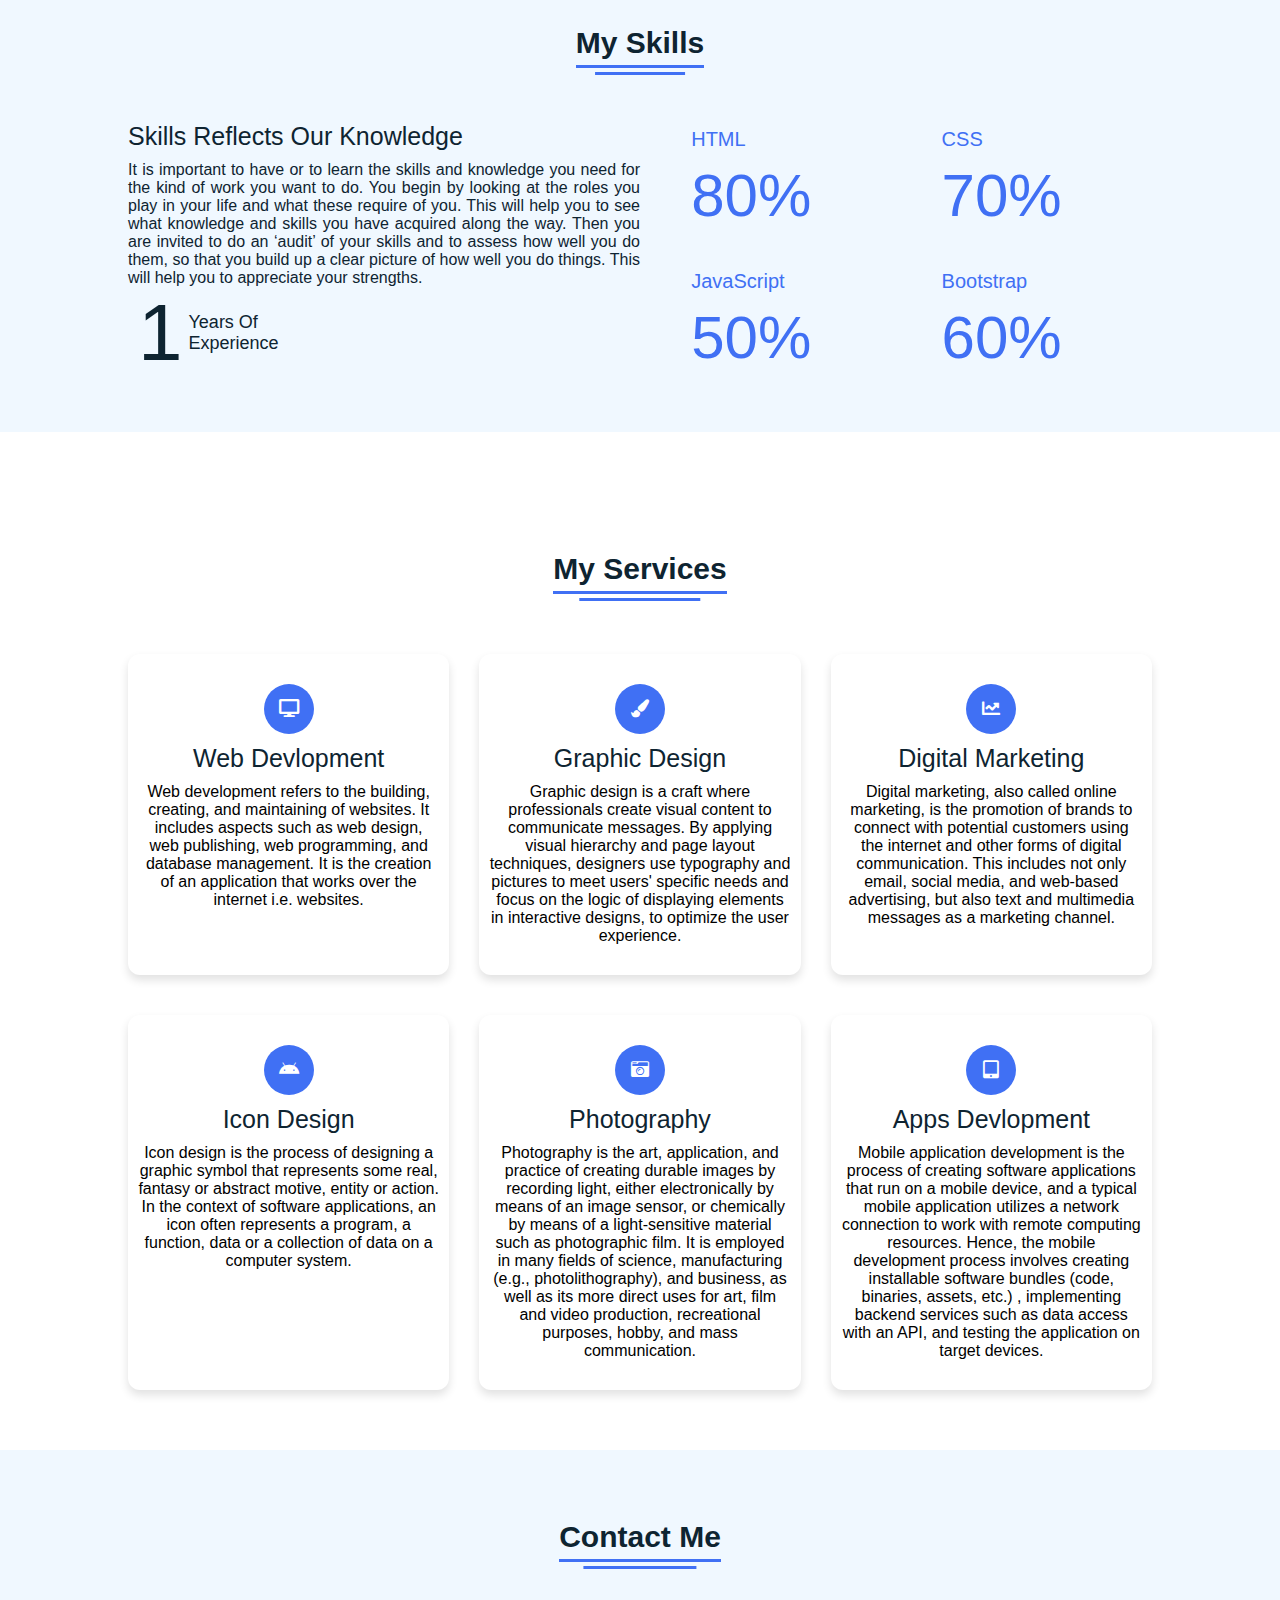
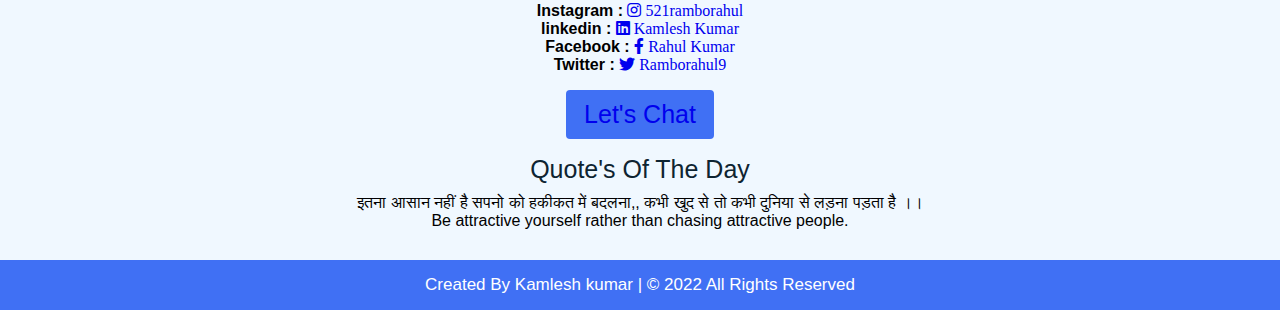
==== commit 71c401a3: "Update index.html" ====
--- a/index.html
+++ b/index.html
@@ -51,6 +51,7 @@
         <div class="home-content">
             <div class="text">
                 <div class="text-one">Hello,</div>
+                 <label id="lblGreetings"></label>
                 <div class="text-two">I'm Kamlesh Kumar</div>
                 <div class="text-three"> A Web Developer</div>
                 <div class="text-four">From Nit Patna,Bihar.</div>
@@ -59,7 +60,7 @@
             <div class="button">
                 <button>Hire Me</button>
                 <h4>This page got <span id="visits"></span> views.</h4>
-            </div>
+           
         </div>
     </section>
 
@@ -69,7 +70,7 @@
             <div class="title"><span>About Me</span></div>
             <div class="about-details">
                 <div class="left">
-                    <img src="images/img4.jpg" alt="">
+                    <img src="images/myphoto.jpg" alt="">
                 </div>
                 <div class="right">
                     <div class="topic">Web Development Is My Passion</div>
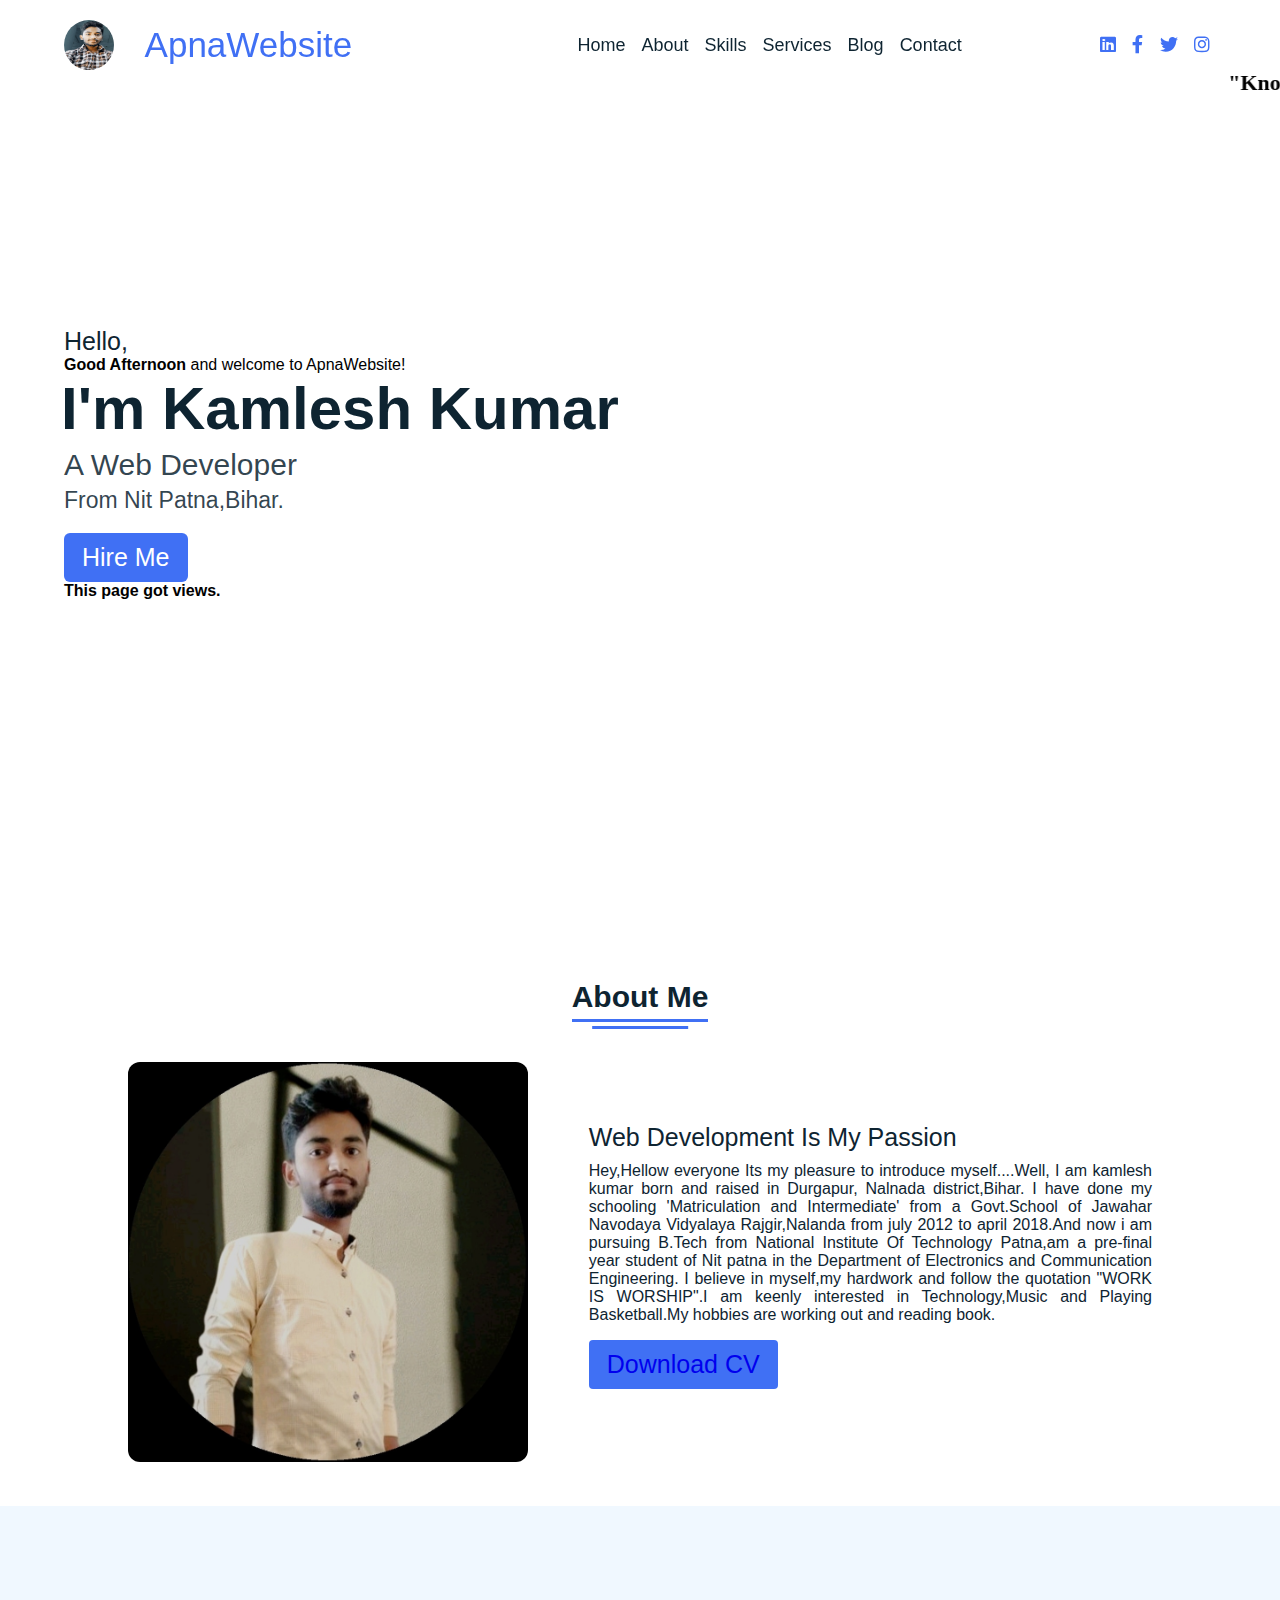
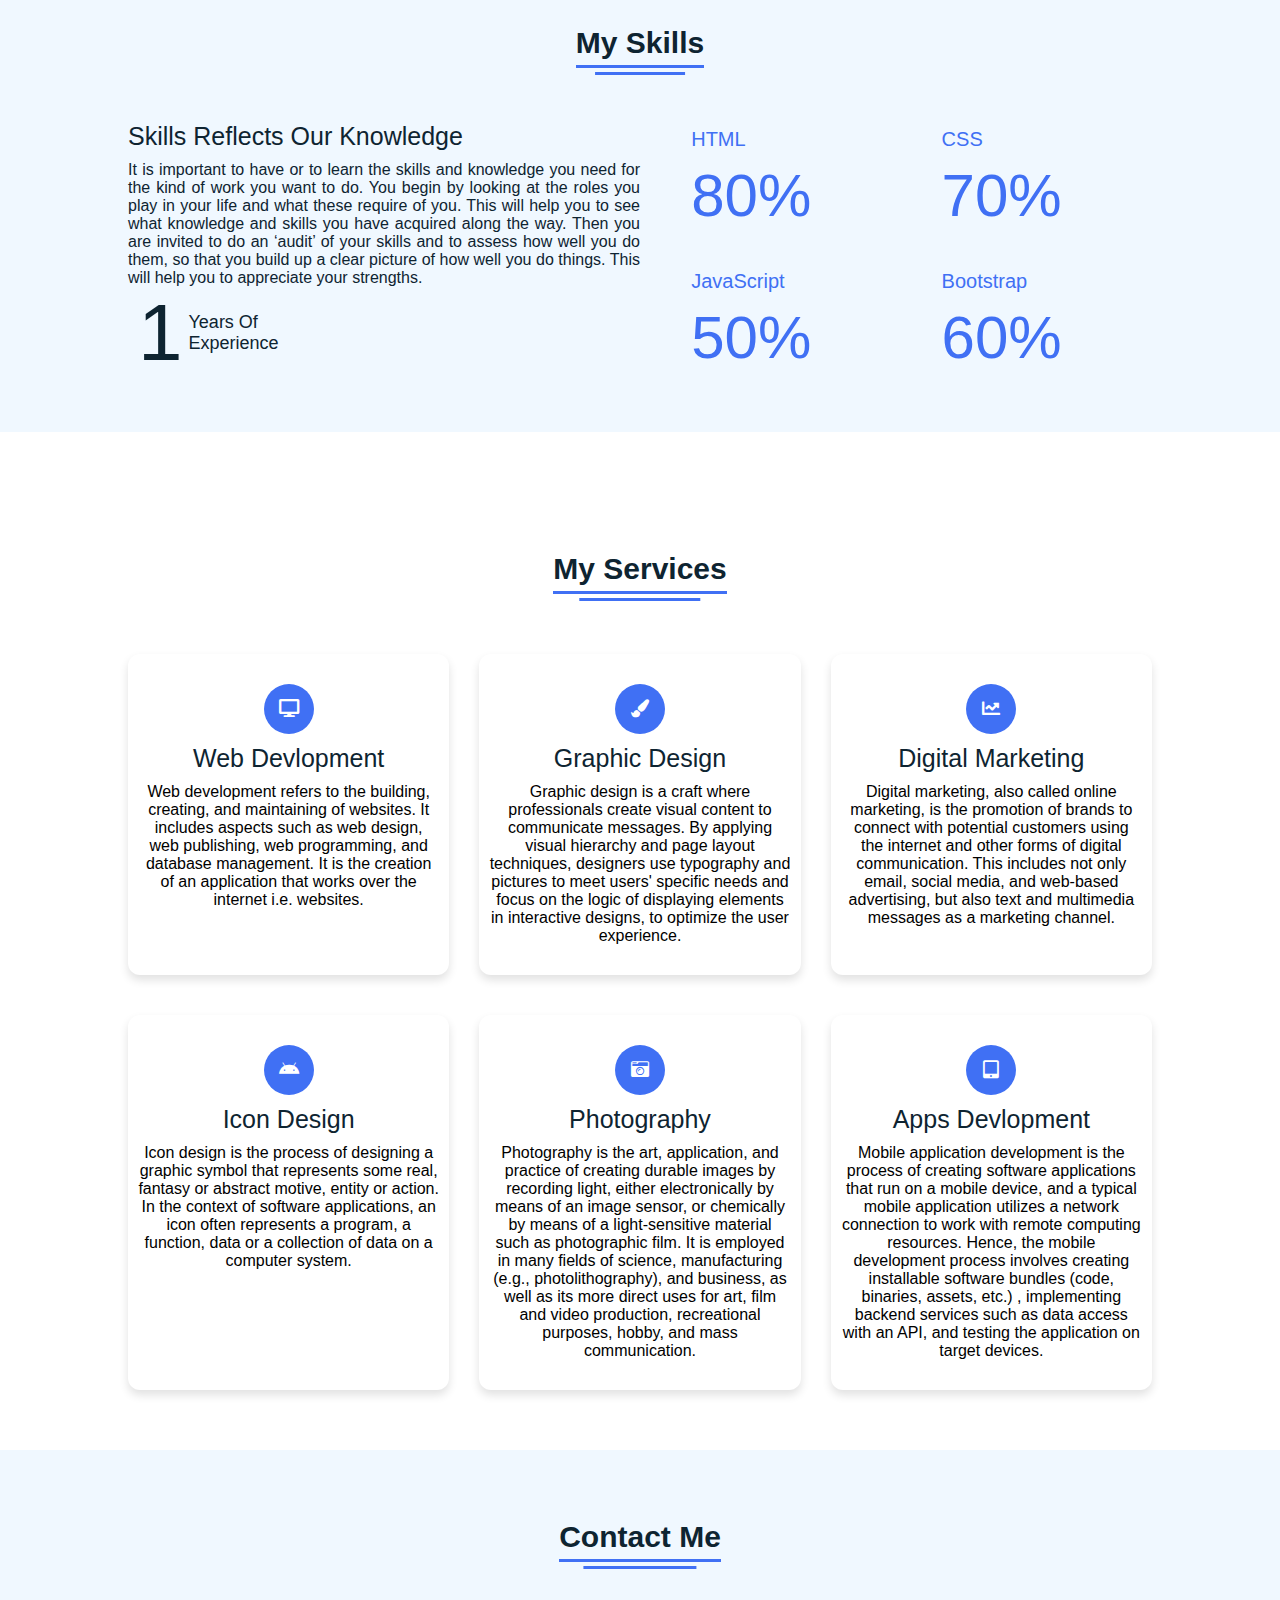
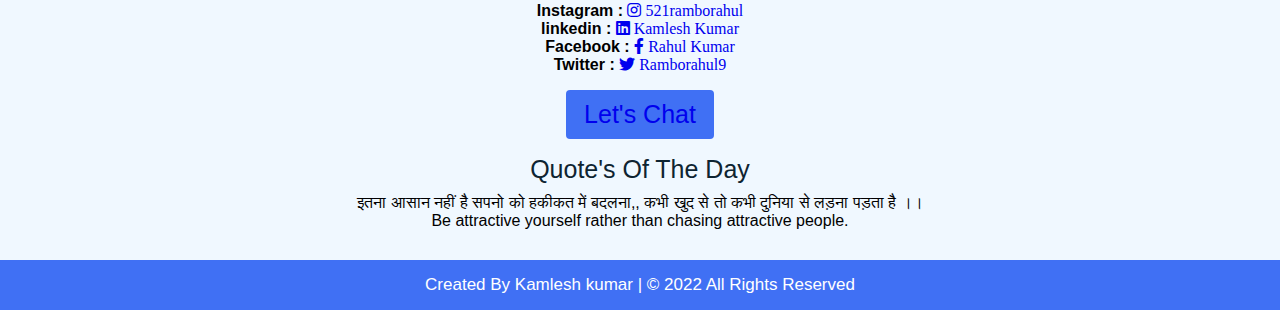
==== commit f4d1e5c1: "Update index.html" ====
--- a/index.html
+++ b/index.html
@@ -78,7 +78,7 @@
                         Vidyalaya Rajgir,Nalanda from july 2012 to april 2018.And now i am pursuing B.Tech from National Institute Of Technology Patna,am a pre-final year student of Nit patna in the Department of Electronics and Communication Engineering.
                         I believe in myself,my hardwork and follow the quotation "WORK IS WORSHIP".I am keenly interested in Technology,Music and Playing Basketball.My hobbies are working out and reading book.</p>
                     <div class="button">
-                         <button>  <a id="link" href="images/Resume.jpg">
+                         <button>  <a id="link" href="images/My_Resume.pdf">
                             Download CV
                         </a> </button>
                     
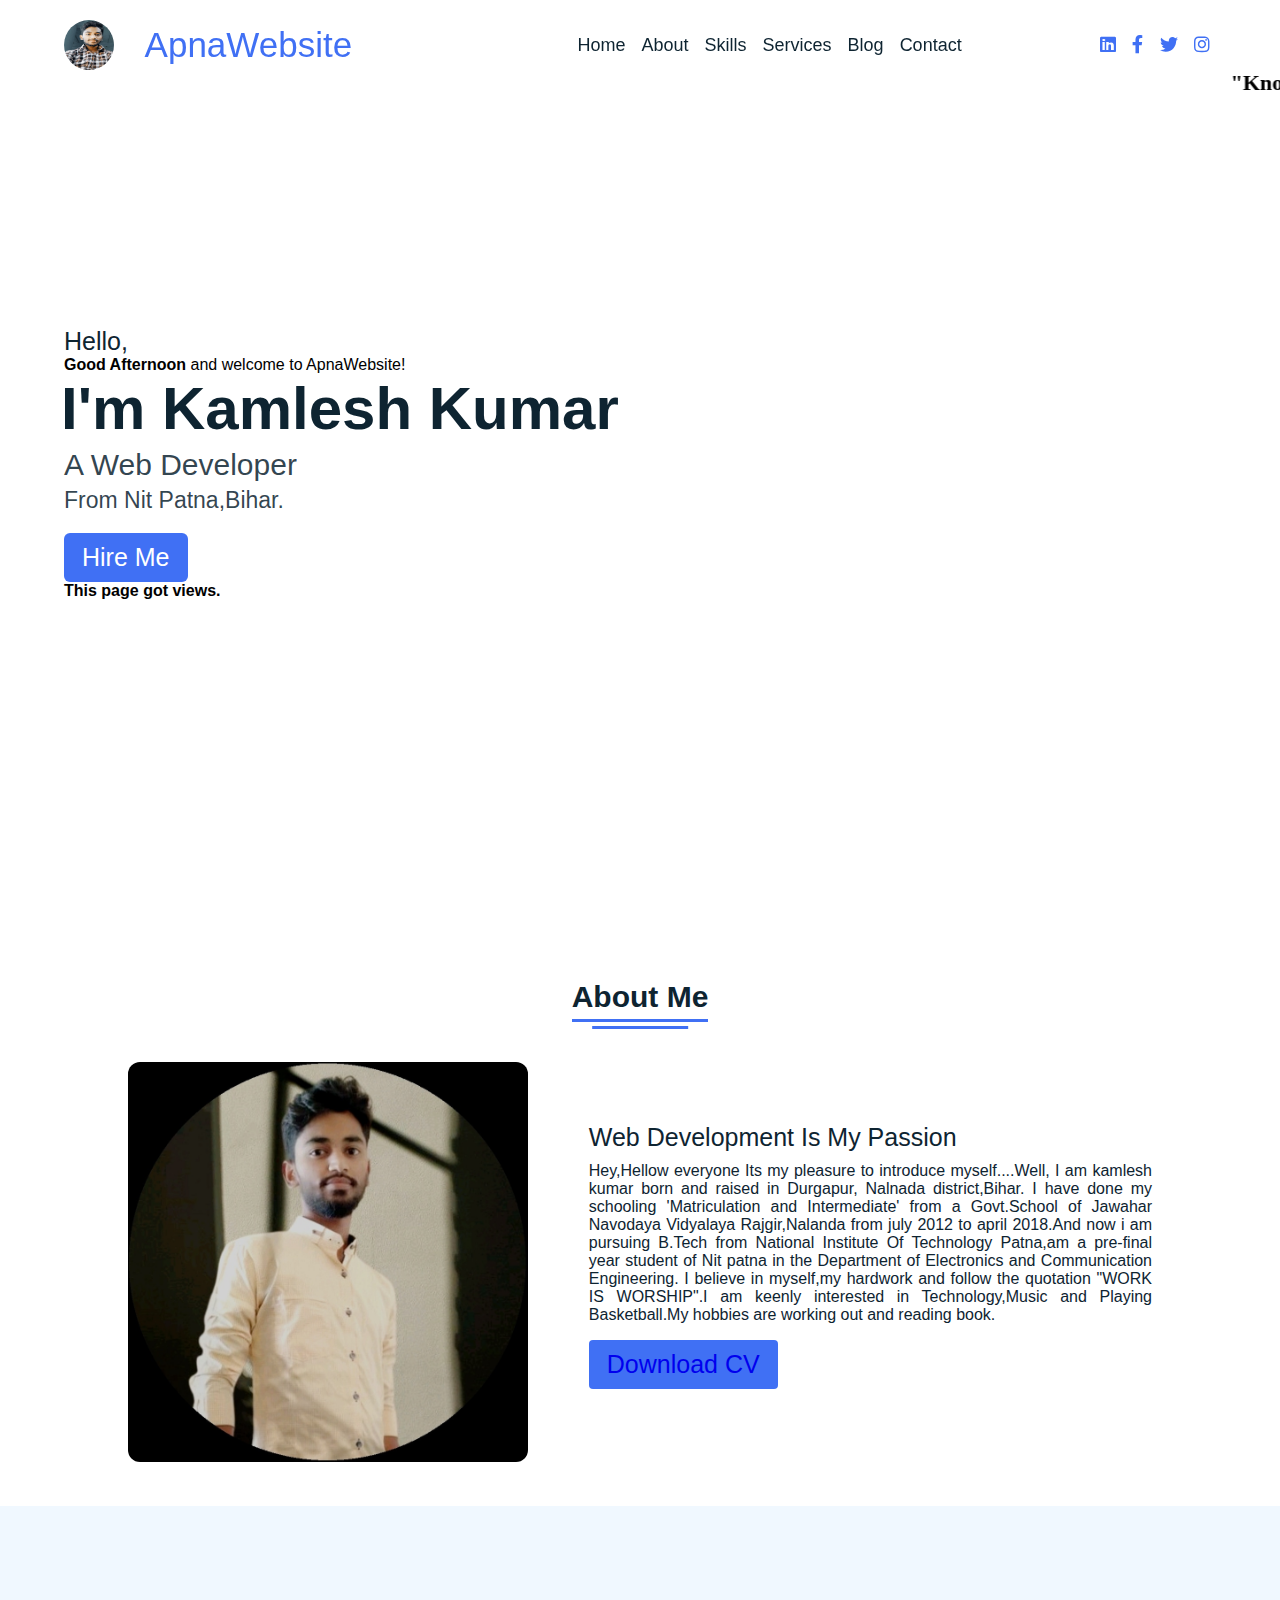
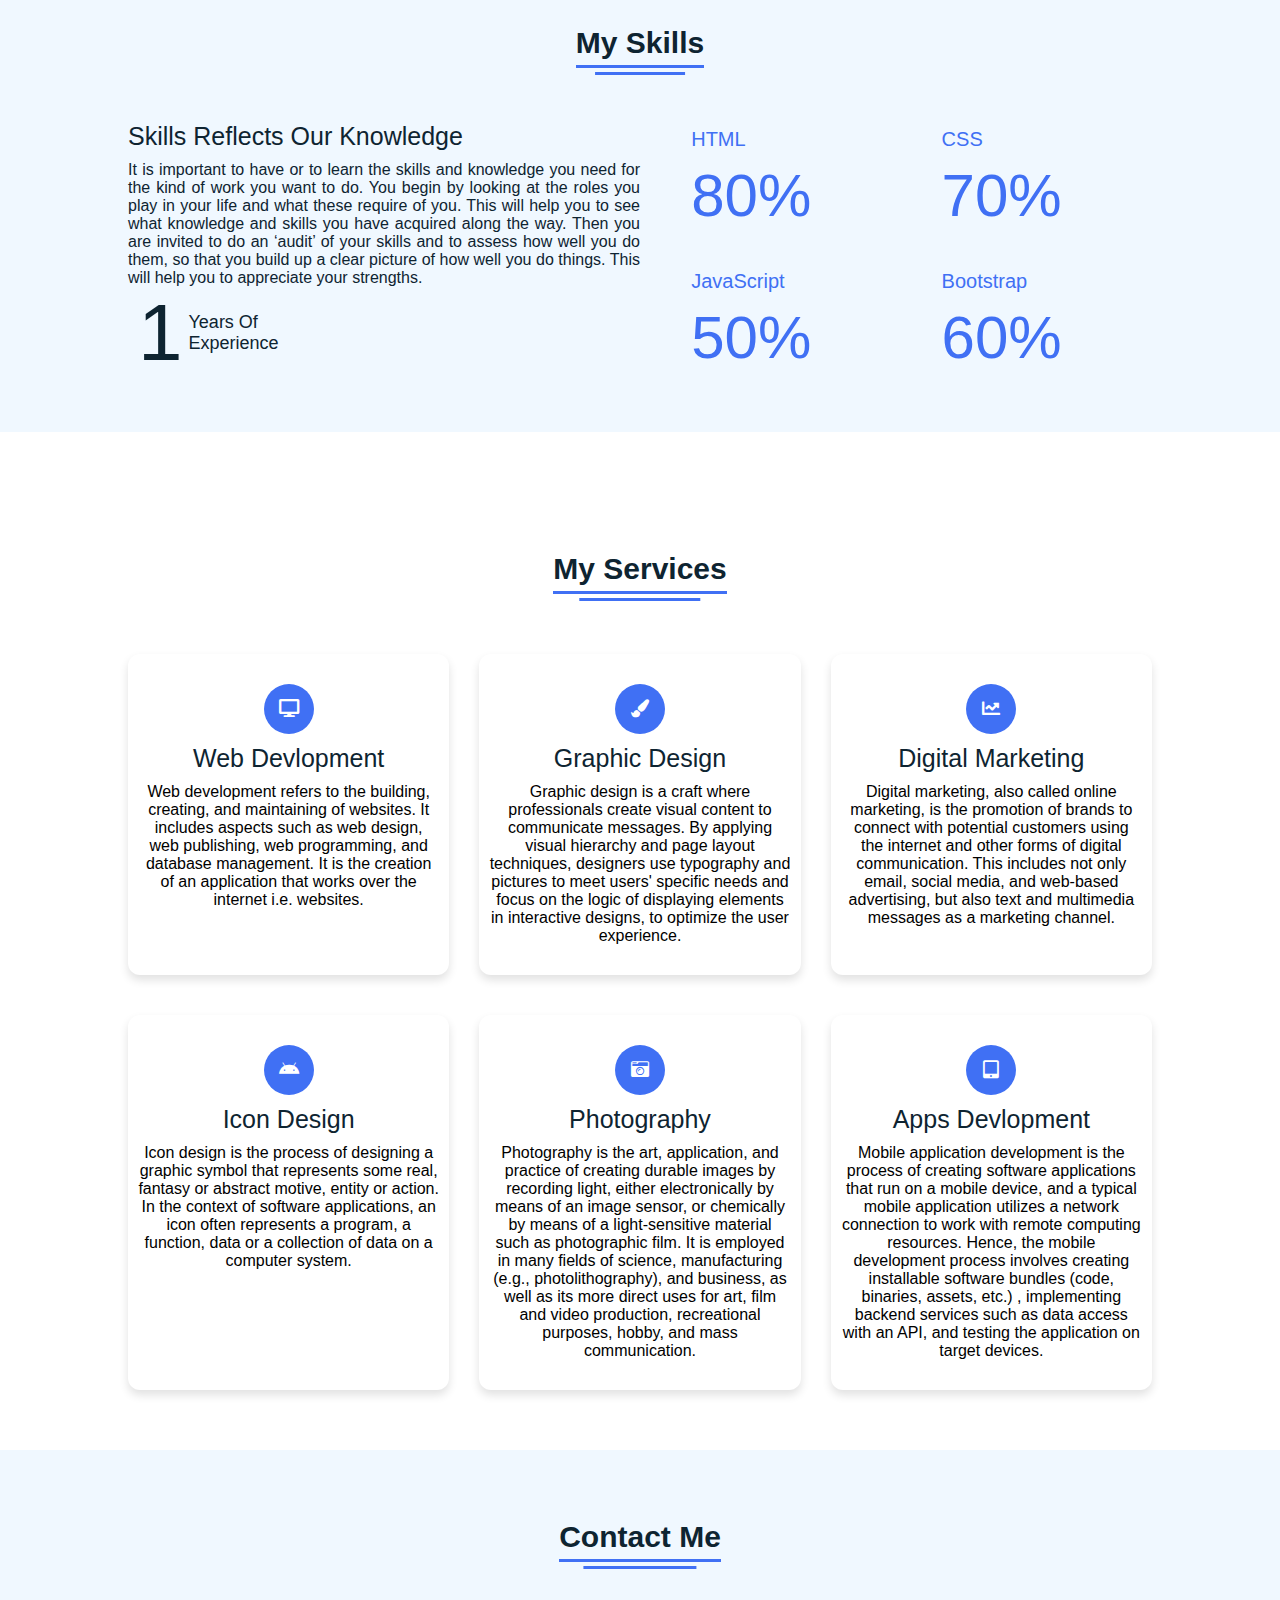
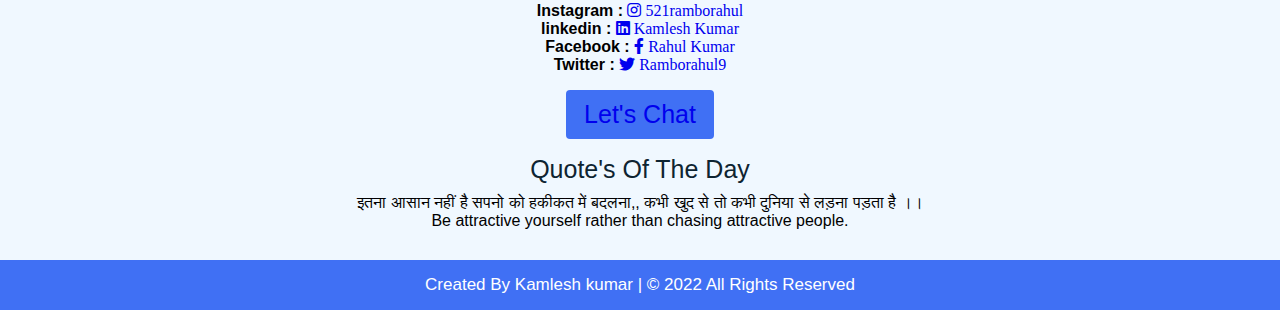
==== commit bfebbbd8: "Update index.html" ====
--- a/index.html
+++ b/index.html
@@ -78,7 +78,7 @@
                         Vidyalaya Rajgir,Nalanda from july 2012 to april 2018.And now i am pursuing B.Tech from National Institute Of Technology Patna,am a pre-final year student of Nit patna in the Department of Electronics and Communication Engineering.
                         I believe in myself,my hardwork and follow the quotation "WORK IS WORSHIP".I am keenly interested in Technology,Music and Playing Basketball.My hobbies are working out and reading book.</p>
                     <div class="button">
-                         <button>  <a id="link" href="images/My_Resume.pdf">
+                         <button>  <a id="link" href="images/Kamlesh_Resume.pdf">
                             Download CV
                         </a> </button>
                     
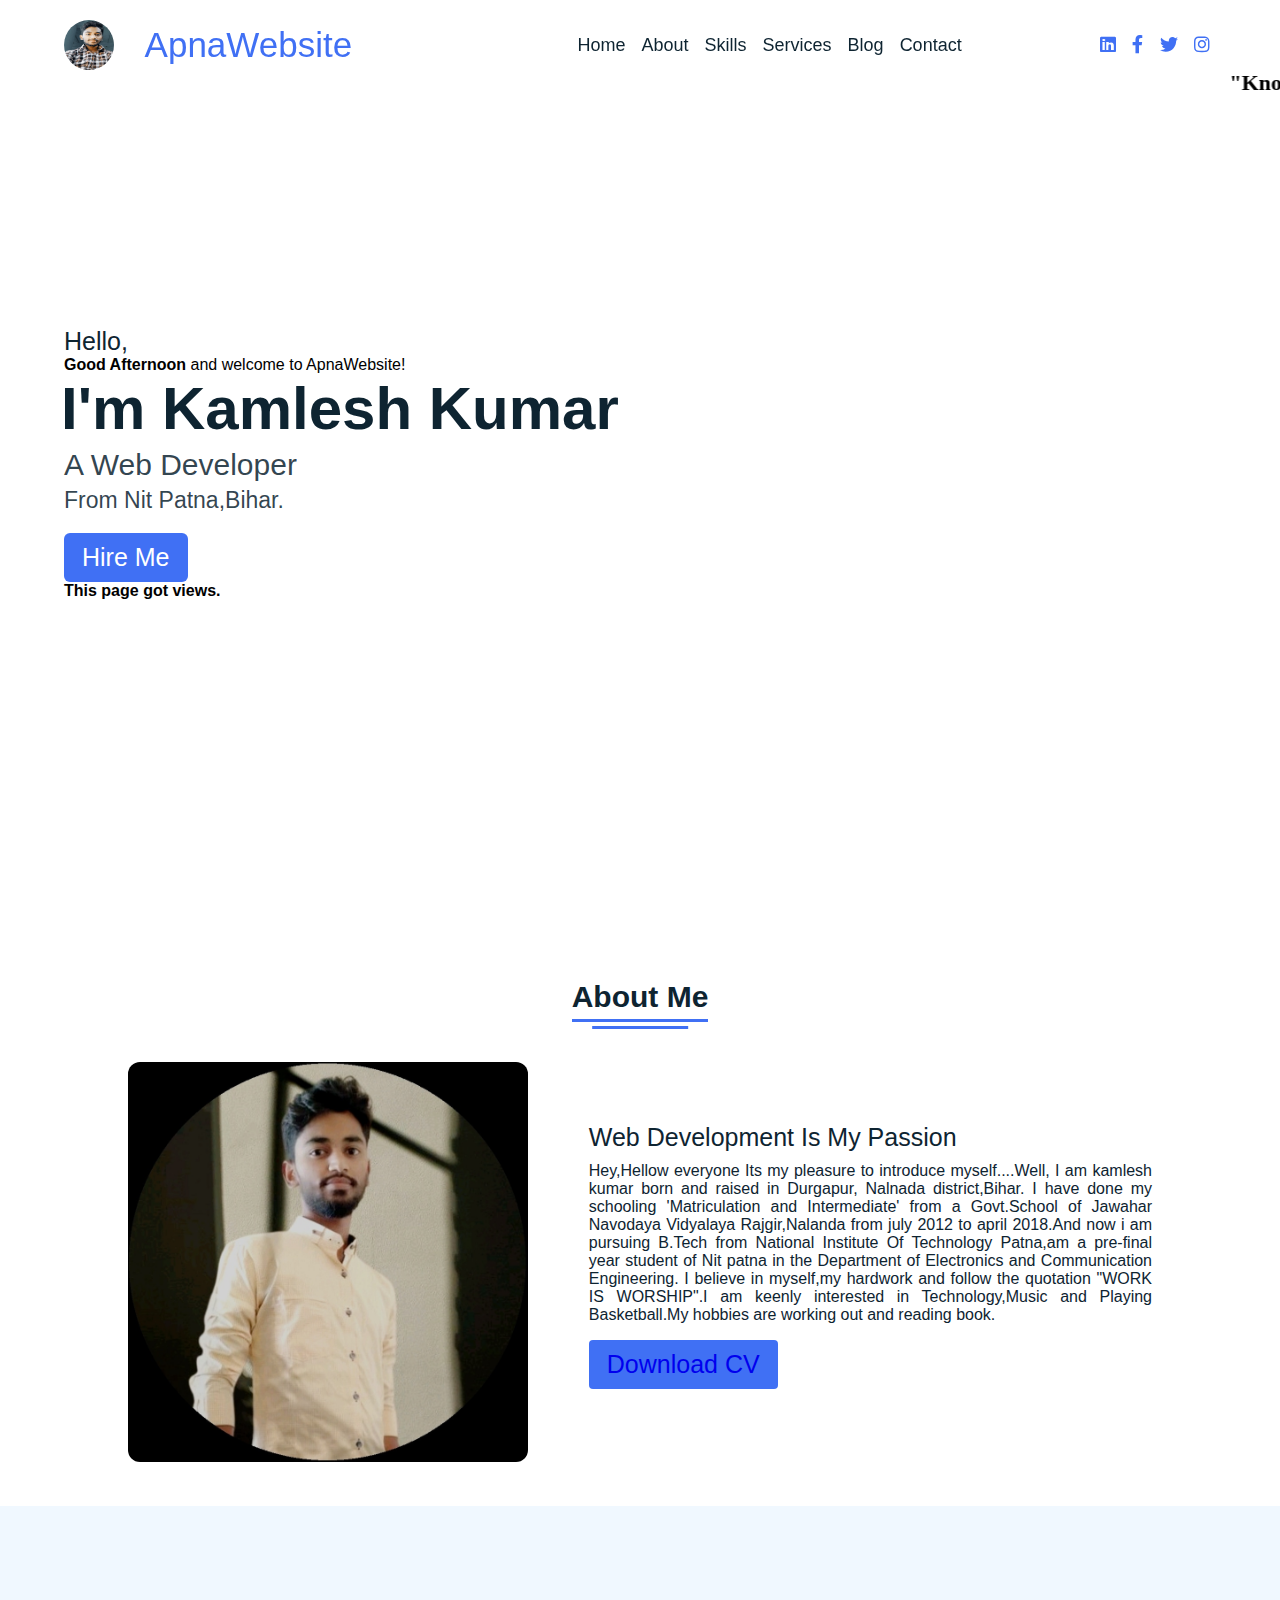
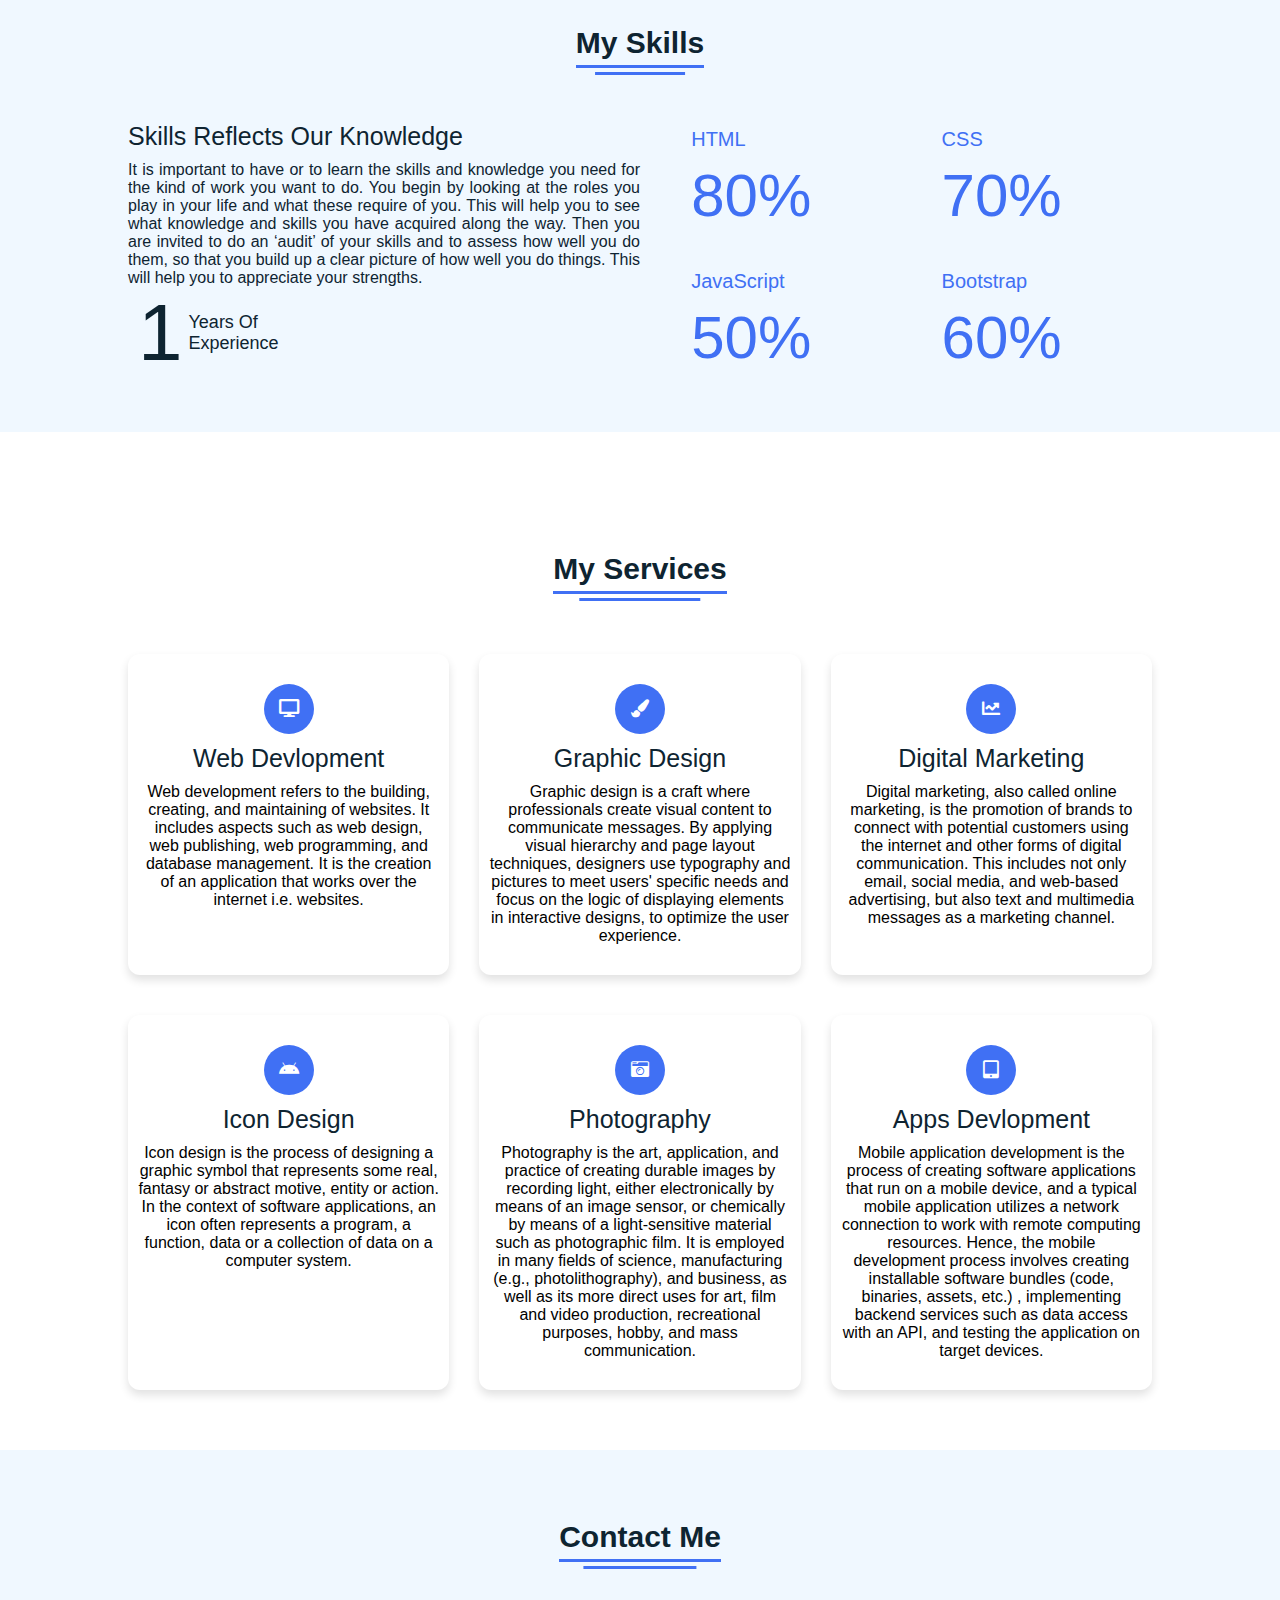
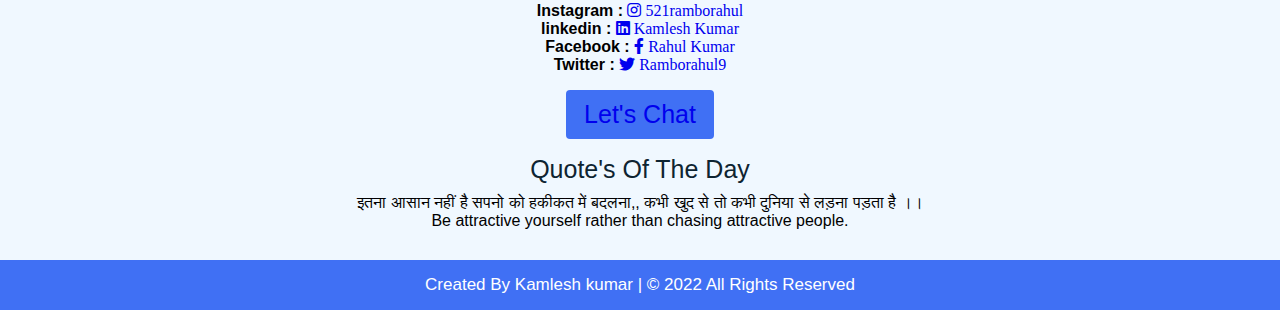
==== commit 69eb57c8: "Update index.html" ====
--- a/index.html
+++ b/index.html
@@ -89,7 +89,7 @@
                                     e.preventDefault();
                                       
                                     window.location.href 
-                                        = "images/Resume.jpg";
+                                        = "images/Kamlesh_Resume.pdf";
                                 });
                             });
                         </script>
